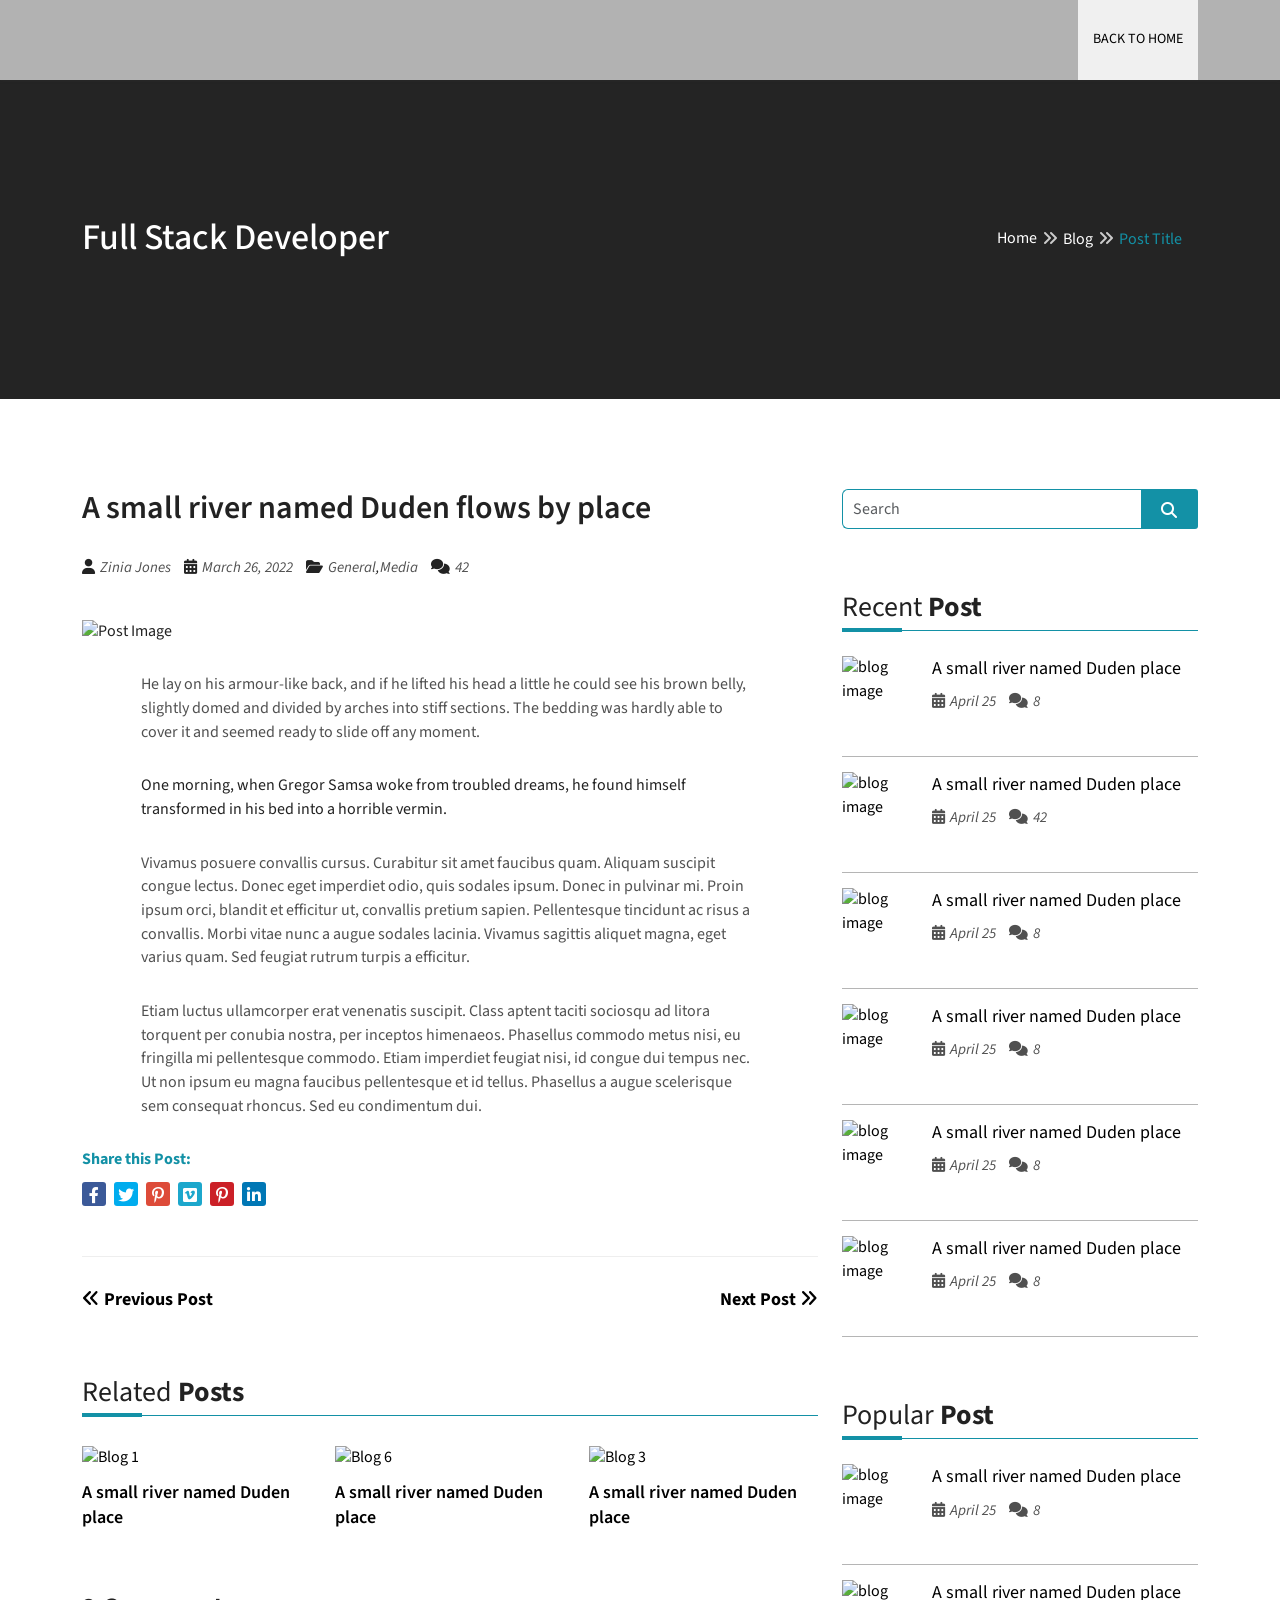
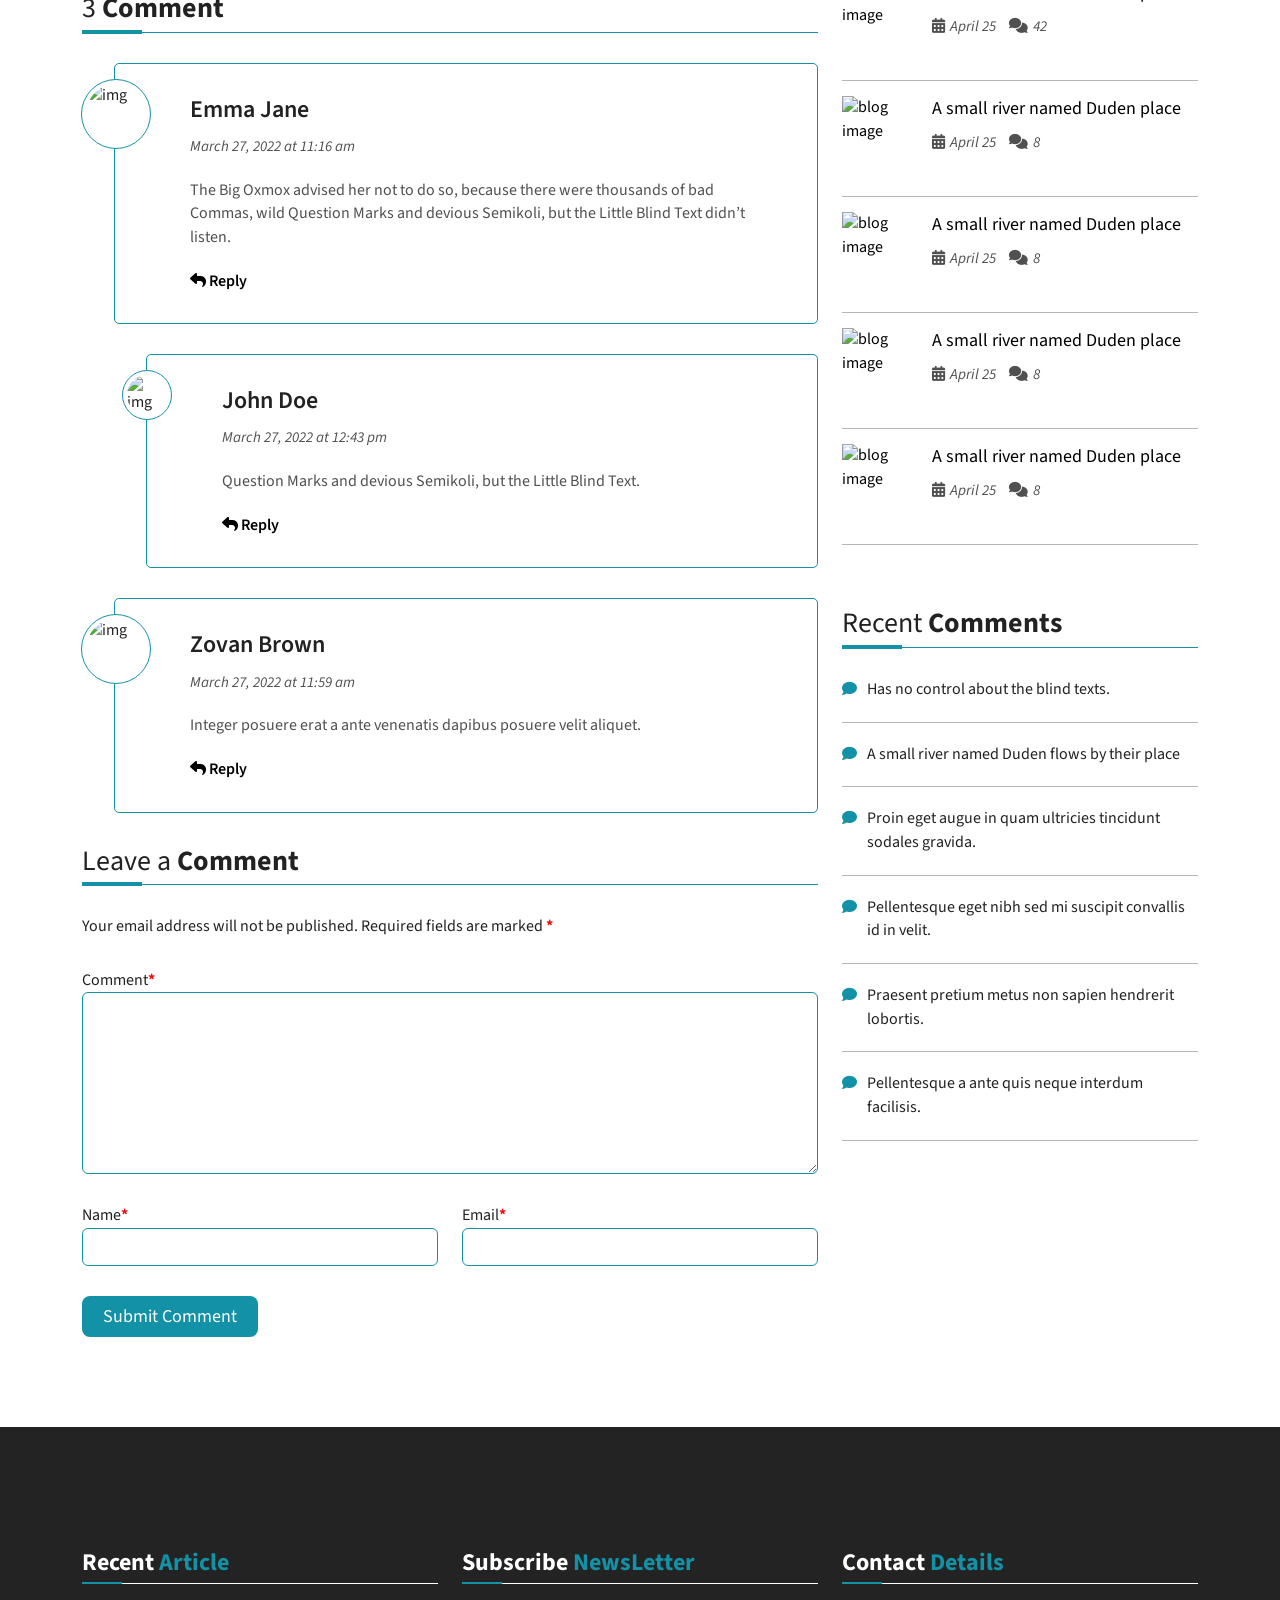
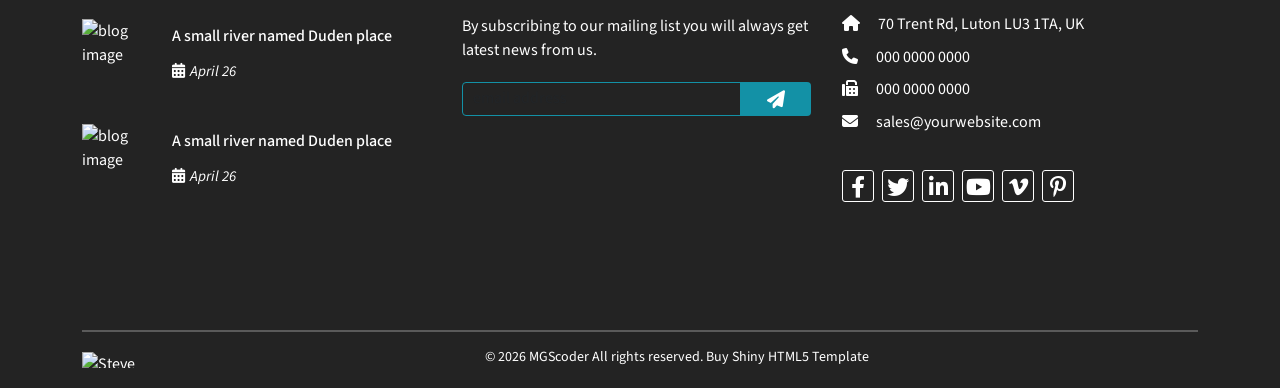
==== single-blog.html @ c2a97dc3 "added all files" ====
<!DOCTYPE html>
<html lang="en">
<head>
	<meta charset="utf-8">
	<meta content="IE=edge" http-equiv="X-UA-Compatible">
	<meta name="viewport" content="width=device-width, minimum-scale=1, maximum-scale=1"/>
	
	<title>Full-Stack Developer</title>	
	<!-- set your website meta description and keywords -->
	<meta name="description" content="Add your business website description here">
	<meta name="keywords" content="Add your business website keywords here">
	<!-- set your website favicon -->
	<link href="favicon.ico" rel="icon">
	
	<!-- Bootstrap Stylesheets -->
	<link rel="stylesheet" href="css/bootstrap.min.css">	
	<!-- Font Awesome Stylesheets -->
	<link rel="stylesheet" href="css/fontawesome/all.min.css">
	<!-- Owl Carousel Stylesheets -->
	<link rel="stylesheet" href="css/owl.carousel.min.css">
	<link rel="stylesheet" href="css/owl.theme.default.min.css">
	<!-- Lightbox Stylesheets -->
	<link rel="stylesheet" href="css/lightbox.min.css">
	<!-- Parallax Stylesheets -->
	<link rel="stylesheet" href="css/parallax.css" type="text/css">
	<!-- Template Main Stylesheets -->
	<link rel="stylesheet" href="css/style.css" type="text/css">
	<!-- Responsive Stylesheets -->
	<link rel="stylesheet" href="css/responsive.css" type="text/css">
	
</head>

<body>
	<!-- start Header -->
	<header id="header" class="header fixed-top headerbg-darkcolor nav-container">
		<div class="container">
			<div class="row">
				<div class="col-sm-12">					
					<!-- Navigation Menu -->
					<nav class="navbar navbar-expand-lg navbar-light mgsbsnavbar">
						<button class="navbar-toggler" type="button" data-bs-toggle="collapse" data-bs-target="#navbarSupportedContent" aria-controls="navbarSupportedContent" aria-expanded="false" aria-label="Toggle navigation" onclick="mgsChangeMenubar(this)">
							<span class="menubar1"></span>
							<span class="menubar2"></span>
							<span class="menubar3"></span>
						</button>
						<a class="navbar-brand d-md-block d-lg-none" href="index.php">
								<img class="logo logo-color" src="images/logo.avif" alt="Jhon Arzu-Gil">
						</a>
						<div class="collapse navbar-collapse" id="navbarSupportedContent">
							<a class="navbar-brand d-none d-sm-none d-md-none d-lg-block" href="index.html">
								<img class="logo logo-color" src="images/logo.avif" alt="Jhon Arzu-Gil">
							</a>
							<ul class="navbar-nav ml-auto">
								<li class="nav-item">
									<a class="nav-link menubgactive" href="index.php">Back To Home</a>
								</li>
							</ul>
						</div>
					</nav>
					<!-- end Navigation Menu -->					
				</div><!--End col-sm-12 -->
			</div><!-- end row -->
		</div><!--End container -->
	</header>
	<!-- end Header -->
	
	<!-- start banner -->
	<section id="single-page-banner" class="page-title page-title-image blog-hbg">
		<div class="container">
			<div class="row">
				<div class="col-md-6">
					<h2>Full Stack Developer</h2>
				</div><!-- end col -->
				<div class="col-md-6">
					<ul class="breadcrumb">
						<li><a href="index.php">Home</a></li>
						<li><a href="single-blog.html">Blog</a></li>
						<li class="active">Post Title</li>
					</ul>
				</div><!-- end col -->
			</div><!-- end row -->
		</div><!-- end container -->
	</section>
	<!-- end slider -->
	
	<div id="content" class="content SectionMargin">
		<div class="container">
			<div class="row">
				<!-- start single-blog -->
				<div id="single-post-content" class="col-md-8">
					<article class="post">                      
						<div class="post-title">
							<h1>A small river named Duden flows by place</h1>
						</div><!-- end post-title -->
						<div class="post-meta">
							<span><i class="fas fa-user"></i><a href="#">Zinia Jones</a></span>
							<span><i class="fas fa-calendar-alt"></i><a href="#">March 26, 2022</a></span>
							<span><i class="fas fa-folder-open"></i><a href="#">General</a>,<a href="#">Media</a></span>
							<span><i class="fas fa-comments"></i><a href="#comment">42</a></span>
						</div><!-- end post-meta -->
						
						<div class="post-image">
							<img src="images/blog/2.jpg" alt="Post Image">
						</div><!-- end post-image -->
						<div class="post-body">
							<p>He lay on his armour-like back, and if he lifted his head a little he could see his brown belly, slightly domed and divided by arches into stiff sections. The bedding was hardly able to cover it and seemed ready to slide off any moment.</p>
							<blockquote>One morning, when Gregor Samsa woke from troubled dreams, he found himself transformed in his bed into a horrible vermin.</blockquote>
							<p>Vivamus posuere convallis cursus. Curabitur sit amet faucibus quam. Aliquam suscipit congue lectus. Donec eget imperdiet odio, quis sodales ipsum. Donec in pulvinar mi. Proin ipsum orci, blandit et efficitur ut, convallis pretium sapien. Pellentesque tincidunt ac risus a convallis. Morbi vitae nunc a augue sodales lacinia. Vivamus sagittis aliquet magna, eget varius quam. Sed feugiat rutrum turpis a efficitur.</p>
							<p>Etiam luctus ullamcorper erat venenatis suscipit. Class aptent taciti sociosqu ad litora torquent per conubia nostra, per inceptos himenaeos. Phasellus commodo metus nisi, eu fringilla mi pellentesque commodo. Etiam imperdiet feugiat nisi, id congue dui tempus nec. Ut non ipsum eu magna faucibus pellentesque et id tellus. Phasellus a augue scelerisque sem consequat rhoncus. Sed eu condimentum dui.</p>
						</div><!-- end post-body -->
						
						<!-- start share-icon -->
						<div class="share-icon clearfix">
							<span>Share this Post:</span>
							<ul class="list-inline list-social">
								<li>
									<a href="#" class="social-icon social-icon-small social-icon-colored social-icon-facebook">
										<i class="fab fa-facebook-f"></i>
										<i class="fab fa-facebook-f"></i>
									</a>
								</li>
								<li>
									<a href="#" class="social-icon social-icon-small social-icon-colored social-icon-twitter">
										<i class="fab fa-twitter"></i>
										<i class="fab fa-twitter"></i>
									</a>
								</li>
								<li>
									<a href="#" class="social-icon social-icon-small social-icon-colored social-icon-gplus">
										<i class="fab fa-pinterest-p"></i>
										<i class="fab fa-pinterest-p"></i>
									</a>
								</li>
								<li>
									<a href="#" class="social-icon social-icon-small social-icon-colored social-icon-vimeo">
										<i class="fab fa-vimeo"></i>
										<i class="fab fa-vimeo"></i>
									</a>
								</li>
								<li>
									<a href="#" class="social-icon social-icon-small social-icon-colored social-icon-pinterest">
										<i class="fab fa-pinterest-p"></i>
										<i class="fab fa-pinterest-p"></i>
									</a>
								</li>
								<li>
									<a href="#" class="social-icon social-icon-small social-icon-colored social-icon-linkedin">
										<i class="fab fa-linkedin-in"></i>
										<i class="fab fa-linkedin-in"></i>
									</a>
								</li>
							</ul><!-- end list-social -->
						</div>
						<!-- end share-icon -->						
					</article><!-- end post -->
					
					<!-- strat post-navigation -->
					<div class="post-navigation clearfix">
						<div class="row">
							<div class="col-sm-12">
								<div class="float-start">
									<a href="#"><i class="fas fa-angle-double-left"></i> Previous Post</a>
								</div>
								<div class="float-end">
									<a href="#">Next Post <i class="fas fa-angle-double-right"></i></a>
								</div>
							</div><!-- end col -->
						</div>
					</div><!--End post-navigation -->
					
					<!-- strat related-blog -->
					<div id="related-blog" class="blog">
						<div class="title-box">
							<h3>Related <strong>Posts</strong></h3>
						</div><!-- end title-box -->
						<div class="row">
							<div class="col-sm-4">
								<article class="blog-wrap">
									<div class="blog-thumb">
										<a href="single-blog.html"><img src="images/blog/thumb/5.jpg" alt="Blog 1"></a>
									</div><!-- end blog-thumb -->
									<div class="blog-title">
										<h3><a title="Blog 1" href="single-blog.html">A small river named Duden place</a></h3>
									</div><!-- end blog-title -->
								</article><!-- end blog-wrap -->
							</div><!-- end col -->
							<div class="col-sm-4">
								<article class="blog-wrap">
									<div class="blog-thumb">
										<a href="single-blog.html"><img src="images/blog/thumb/6.jpg" alt="Blog 6"></a>
									</div><!-- end blog-thumb -->
									<div class="blog-title">
										<h3><a title="Blog 6" href="single-blog.html">A small river named Duden place</a></h3>
									</div><!-- end blog-title -->
								</article><!-- end blog-wrap -->
							</div><!-- end col -->
							<div class="col-sm-4">
								<article class="blog-wrap">
									<div class="blog-thumb">
										<a href="single-blog.html"><img src="images/blog/thumb/3.jpg" alt="Blog 3"></a>
									</div><!-- end blog-thumb -->
									<div class="blog-title">
										<h3><a title="Blog 3" href="single-blog.html">A small river named Duden place</a></h3>
									</div><!-- end blog-title -->
								</article><!-- end blog-wrap -->
							</div><!-- end col -->
						</div><!-- end row -->
					</div><!--End related-blog -->
					
					<!-- strat comments -->
					<div id="comments" class="clearfix">
						<div class="title-box">
							<h3>3 <strong>Comment</strong></h3>
						</div><!-- end title-box -->
						<!-- Comments List -->
						<ol class="commentlist list-unstyled clearfix">
							<li class="comment" id="li-comment-1">
								<div id="comment-1" class="comment-wrap">
									<div class="comment-author-avatar">
										<img alt="img" src="images/customer/customer-4.jpg" class="avatar" height="60" width="60"/>
									</div><!-- end comment-author-avatar -->
									<div class="comment-content">
										<div class="comment-meta">
											<h4><a href="#">Emma Jane</a></h4>
											<a href="#">March 27, 2022 at 11:16 am</a>
										</div><!-- end comment-meta -->
										<p>The Big Oxmox advised her not to do so, because there were thousands of bad Commas, wild Question Marks and devious Semikoli, but the Little Blind Text didn’t listen.</p>
										<a class="comment-reply-link" href="#"><i class="fas fa-reply"></i> Reply</a>
									</div><!-- end comment-content -->
								</div><!-- end comment-wrap -->
								
								<ul class="children">
									<li class="comment" id="li-comment-3">
										<div id="comment-3" class="comment-wrap">
											<div class="comment-author-avatar">
												<img alt="img" src="images/customer/customer-3.jpg" class="avatar" height="40" width="40"/>
											</div><!-- end comment-author-avatar -->
											<div class="comment-content">
												<div class="comment-meta">
													<h4><a href="#">John Doe</a></h4>
													<a href="#">March 27, 2022 at 12:43 pm</a>
												</div><!-- end comment-meta -->
												<p>Question Marks and devious Semikoli, but the Little Blind Text.</p>
												<a class="comment-reply-link" href="#"><i class="fas fa-reply"></i> Reply</a>
											</div><!-- end comment-content -->
										</div>
									</li>
								</ul>
							</li>
							<li class="comment" id="li-comment-2">
								<div id="comment-2" class="comment-wrap">
									<div class="comment-author-avatar">
										<img alt="img" src="images/customer/customer-2.jpg" class="avatar" height="60" width="60"/>
									</div><!-- end comment-author-avatar -->
									<div class="comment-content">
										<div class="comment-meta">
											<h4><a href="#">Zovan Brown</a></h4>
											<a href="#">March 27, 2022 at 11:59 am</a>
										</div><!-- end comment-meta -->
										<p>Integer posuere erat a ante venenatis dapibus posuere velit aliquet.</p>
										<a class="comment-reply-link" href="#"><i class="fas fa-reply"></i> Reply</a>
									</div><!-- end comment-content -->
								</div>
							</li>
						</ol><!-- .commentlist end -->
						
						<div id="respond" class="clearfix">
							<div class="title-box">
								<h3>Leave a <strong>Comment</strong></h3>
							</div><!-- end title-box -->
							<div class="comment-form-box">
								<!-- start Comment Form -->
								<form class="clearfix" action="#" method="post" id="commentform">
									<p class="comment-notes"><span id="email-notes">Your email address will not be published.</span> Required fields are marked <span class="required">*</span></p>
									<div class="form-group">
										<div class="row">
											<div class="col-sm-12">
												<label>Comment<span class="required">*</span></label>
												<textarea name="comment" cols="58" rows="7" tabindex="4" class="form-control" required ></textarea>
											</div><!-- end col -->
										</div><!-- end row -->
									</div><!-- end form-group -->
									<div class="form-group">
										<div class="row">
											<div class="col-sm-6">
												<label>Name<span class="required">*</span></label>
												<input name="author" id="author" value="" size="22" tabindex="1" class="form-control" type="text" required >
											</div><!-- end col -->
											<div class="col-sm-6">
												<label>Email<span class="required">*</span></label>
												<input name="email" id="email" value="" size="22" tabindex="2" class="form-control" type="text" required >
											</div><!-- end col -->
										</div><!-- end row -->
									</div><!-- end form-group -->
									<div class="form-group">
										<div class="row">
											<div class="col-sm-12">
												<button name="submit" type="submit" id="submit-button" tabindex="5" value="Submit" class="btn btn-shutter-out-horizontal  btn-lg">Submit Comment</button>
											</div><!-- end col -->
										</div><!-- end row -->
									</div><!-- end form-group -->
								</form>
								<!-- end Comment Form -->
							</div><!-- end comment-form-box -->
						</div><!-- #respond end -->
					</div><!-- end comments -->
				</div><!-- end col -->
				<!-- end single-blog -->
			
				<!-- start sidebar -->
				<aside id="sidebar" class="col-md-4">
					<div class="widget-area">
						<div class="widget">
							<!-- start search form -->
							<form action="#" method="post">
								<div class="input-group search-input-group">
									<input type="text" class="form-control"  placeholder="Search" >
									<span class="input-group-addon">
										<button type="submit">
											<i class="fas fa-search"></i>
										</button>  
									</span>
								</div>
							</form>
							<!-- end search form -->
						</div><!-- end widget -->
						<div class="widget recent-posts">
							<div class="title-box">
								<h3 class="widget-title">Recent <strong>Post</strong></h3>
							</div><!-- end title-box -->
							<ul class="list-unstyled">
								<li class="clearfix">
									<div class="post-thumbnail">
										<a href="single-blog.html"><img src="images/blog/thumb/1.jpg" alt="blog image"></a>
									</div><!-- end post-thumbnail -->
									<div class="post-content">
										<h3><a href="single-blog.html">A small river named Duden place</a></h3>
										<div class="post-meta">
											<span><i class="fas fa-calendar-alt"></i><a href="#">April 25</a></span>
											<span><i class="fas fa-comments"></i><a href="#comments">8</a></span>
										</div><!-- end post-meta -->
									</div><!-- end post-content -->
								</li>
								<li class="clearfix">
									<div class="post-thumbnail">
										<a href="single-blog.html"><img src="images/blog/thumb/2.jpg" alt="blog image"></a>
									</div><!-- end post-thumbnail -->
									<div class="post-content">
										<h3><a href="single-blog.html">A small river named Duden place</a></h3>
										<div class="post-meta">
											<span><i class="fas fa-calendar-alt"></i><a href="#">April 25</a></span>
											<span><i class="fas fa-comments"></i><a href="#comments">42</a></span>
										</div><!-- end post-meta -->
									</div><!-- end post-content -->
								</li>
								<li class="clearfix">
									<div class="post-thumbnail">
										<a href="single-blog.html"><img src="images/blog/thumb/3.jpg" alt="blog image"></a>
									</div><!-- end post-thumbnail -->
									<div class="post-content">
										<h3><a href="single-blog.html">A small river named Duden place</a></h3>
										<div class="post-meta">
											<span><i class="fas fa-calendar-alt"></i><a href="#">April 25</a></span>
											<span><i class="fas fa-comments"></i><a href="#comments">8</a></span>
										</div><!-- end post-meta -->
									</div><!-- end post-content -->
								</li>
								<li class="clearfix">
									<div class="post-thumbnail">
										<a href="single-blog.html"><img src="images/blog/thumb/4.jpg" alt="blog image"></a>
									</div><!-- end post-thumbnail -->
									<div class="post-content">
										<h3><a href="single-blog.html">A small river named Duden place</a></h3>
										<div class="post-meta">
											<span><i class="fas fa-calendar-alt"></i><a href="#">April 25</a></span>
											<span><i class="fas fa-comments"></i><a href="#comments">8</a></span>
										</div><!-- end post-meta -->
									</div><!-- end post-content -->
								</li>
								<li class="clearfix">
									<div class="post-thumbnail">
										<a href="single-blog.html"><img src="images/blog/thumb/5.jpg" alt="blog image"></a>
									</div><!-- end post-thumbnail -->
									<div class="post-content">
										<h3><a href="single-blog.html">A small river named Duden place</a></h3>
										<div class="post-meta">
											<span><i class="fas fa-calendar-alt"></i><a href="#">April 25</a></span>
											<span><i class="fas fa-comments"></i><a href="#comments">8</a></span>
										</div><!-- end post-meta -->
									</div><!-- end post-content -->
								</li>
								<li class="clearfix">
									<div class="post-thumbnail">
										<a href="single-blog.html"><img src="images/blog/thumb/6.jpg" alt="blog image"></a>
									</div><!-- end post-thumbnail -->
									<div class="post-content">
										<h3><a href="single-blog.html">A small river named Duden place</a></h3>
										<div class="post-meta">
											<span><i class="fas fa-calendar-alt"></i><a href="#">April 25</a></span>
											<span><i class="fas fa-comments"></i><a href="#comments">8</a></span>
										</div><!-- end post-meta -->
									</div><!-- end post-content -->
								</li>
							</ul>
						</div><!-- end widget recent posts -->
						<div class="widget popular-posts">
							<div class="title-box">
								<h3 class="widget-title">Popular <strong>Post</strong></h3>
							</div><!-- end title-box -->
							<ul class="list-unstyled">
								<li class="clearfix">
									<div class="post-thumbnail">
										<a href="single-blog.html"><img src="images/blog/thumb/1.jpg" alt="blog image"></a>
									</div><!-- end post-thumbnail -->
									<div class="post-content">
										<h3><a href="single-blog.html">A small river named Duden place</a></h3>
										<div class="post-meta">
											<span><i class="fas fa-calendar-alt"></i><a href="#">April 25</a></span>
											<span><i class="fas fa-comments"></i><a href="#comments">8</a></span>
										</div><!-- end post-meta -->
									</div><!-- end post-content -->
								</li>
								<li class="clearfix">
									<div class="post-thumbnail">
										<a href="single-blog.html"><img src="images/blog/thumb/2.jpg" alt="blog image"></a>
									</div><!-- end post-thumbnail -->
									<div class="post-content">
										<h3><a href="single-blog.html">A small river named Duden place</a></h3>
										<div class="post-meta">
											<span><i class="fas fa-calendar-alt"></i><a href="#">April 25</a></span>
											<span><i class="fas fa-comments"></i><a href="#comments">42</a></span>
										</div><!-- end post-meta -->
									</div><!-- end post-content -->
								</li>
								<li class="clearfix">
									<div class="post-thumbnail">
										<a href="single-blog.html"><img src="images/blog/thumb/3.jpg" alt="blog image"></a>
									</div><!-- end post-thumbnail -->
									<div class="post-content">
										<h3><a href="single-blog.html">A small river named Duden place</a></h3>
										<div class="post-meta">
											<span><i class="fas fa-calendar-alt"></i><a href="#">April 25</a></span>
											<span><i class="fas fa-comments"></i><a href="#comments">8</a></span>
										</div><!-- end post-meta -->
									</div><!-- end post-content -->
								</li>
								<li class="clearfix">
									<div class="post-thumbnail">
										<a href="single-blog.html"><img src="images/blog/thumb/4.jpg" alt="blog image"></a>
									</div><!-- end post-thumbnail -->
									<div class="post-content">
										<h3><a href="single-blog.html">A small river named Duden place</a></h3>
										<div class="post-meta">
											<span><i class="fas fa-calendar-alt"></i><a href="#">April 25</a></span>
											<span><i class="fas fa-comments"></i><a href="#comments">8</a></span>
										</div><!-- end post-meta -->
									</div><!-- end post-content -->
								</li>
								<li class="clearfix">
									<div class="post-thumbnail">
										<a href="single-blog.html"><img src="images/blog/thumb/5.jpg" alt="blog image"></a>
									</div><!-- end post-thumbnail -->
									<div class="post-content">
										<h3><a href="single-blog.html">A small river named Duden place</a></h3>
										<div class="post-meta">
											<span><i class="fas fa-calendar-alt"></i><a href="#">April 25</a></span>
											<span><i class="fas fa-comments"></i><a href="#comments">8</a></span>
										</div><!-- end post-meta -->
									</div><!-- end post-content -->
								</li>
								<li class="clearfix">
									<div class="post-thumbnail">
										<a href="single-blog.html"><img src="images/blog/thumb/6.jpg" alt="blog image"></a>
									</div><!-- end post-thumbnail -->
									<div class="post-content">
										<h3><a href="single-blog.html">A small river named Duden place</a></h3>
										<div class="post-meta">
											<span><i class="fas fa-calendar-alt"></i><a href="#">April 25</a></span>
											<span><i class="fas fa-comments"></i><a href="#comments">8</a></span>
										</div><!-- end post-meta -->
									</div><!-- end post-content -->
								</li>
							</ul>
						</div><!-- end widget popular posts -->
						<div class="widget recent-comments">
							<div class="title-box">
								<h3 class="widget-title">Recent <strong>Comments</strong></h3>
							</div><!-- end title-box -->
							<ul>
								<li>Has no control about the blind texts.</li>
								<li>A small river named Duden flows by their place</li>
								<li>Proin eget augue in quam ultricies tincidunt sodales gravida.</li>
								<li>Pellentesque eget nibh sed mi suscipit convallis id in velit.</li>
								<li>Praesent pretium metus non sapien hendrerit lobortis.</li>
								<li>Pellentesque a ante quis neque interdum facilisis.</li>
							</ul>
						</div><!-- end widget comments -->
					</div>
				</aside><!-- end col -->
				<!-- end sidebar -->
			</div>
		</div>
	</div>
	
	<!-- start footer -->
	<footer id="footer" class="footer">
		<div class="container">
			<div class="row">
				<div class="col-sm-12">
					<div class="footer-top clearfix">
						<div class="row">
							<div class="column col-md-4">
								<h4 class="widget-title">Recent <span>Article</span></h4>
								<ul class="list-unstyled recent-post">
									<li class="clearfix">
										<div class="post-thumbnail">
											<a href="single-blog.html"><img src="images/blog/thumb/1.jpg" alt="blog image"></a>
										</div><!-- end post-thumbnail -->
										<div class="post-content">
											<h3><a href="single-blog.html">A small river named Duden place</a></h3>
											<div class="post-meta">
												<span><i class="fas fa-calendar-alt"></i><a href="#">April 26</a></span>
											</div><!-- end post-meta -->
										</div><!-- end post-content -->
									</li>
									<li class="clearfix">
										<div class="post-thumbnail">
											<a href="single-blog.html"><img src="images/blog/thumb/2.jpg" alt="blog image"></a>
										</div><!-- end post-thumbnail -->
										<div class="post-content">
											<h3><a href="single-blog.html">A small river named Duden place</a></h3>
											<div class="post-meta">
												<span><i class="fas fa-calendar-alt"></i><a href="#">April 26</a></span>
											</div><!-- end post-meta -->
										</div><!-- end post-content -->
									</li>
								</ul><!-- end recent-post -->
							</div><!-- end col -->
							<div class="column col-md-4">
								<h4 class="widget-title">Subscribe <span>NewsLetter</span></h4>
								<p>By subscribing to our mailing list you will always get latest news from us.</p>
								<!-- start mailchimp form -->
								<div class="mc-form-holder">
									<form id="mc-form">
										<input id="mc-email" class="form-control" placeholder="email address" name="EMAIL" type="email">
										<button class="btn" type="submit"><i class="fas fa-paper-plane"></i></button>
										<label for="mc-email"></label>
									</form>
								</div>
								<!-- end mailchimp form -->
							</div><!-- end col -->
							<div class="column col-md-4">
								<h4 class="widget-title">Contact <span>Details</span></h4>
								<ul class="contact-info list-unstyled">
									<li><i class="fas fa-home"></i> 70 Trent Rd, Luton LU3 1TA, UK</li>
									<li><i class="fas fa-phone"></i> <a href="tel:000-0000-0000">000 0000 0000</a></li>
									<li><i class="fas fa-fax"></i> 000 0000 0000</li>
									<li><i class="fas fa-envelope"></i> <a href="mailto:sales@yourwebsite.com">sales@yourwebsite.com</a></li>
								</ul><!-- end contact-info  -->
								
								<ul class="list-inline list-social clearfix">
									<li>
										<a href="#" class="social-icon social-icon-facebook" target="_blank">
											<i class="fab fa-facebook-f"></i>
											<i class="fab fa-facebook-f"></i>
										</a>
									</li>
									<li>
										<a href="#" class="social-icon social-icon-twitter" target="_blank">
											<i class="fab fa-twitter"></i>
											<i class="fab fa-twitter"></i>
										</a>
									</li>
									<li>
										<a href="#" class="social-icon social-icon-linkedin" target="_blank">
											<i class="fab fa-linkedin-in"></i>
											<i class="fab fa-linkedin-in"></i>
										</a>
									</li>
									<li>
										<a href="#" class="social-icon social-icon-youtube" target="_blank">
											<i class="fab fa-youtube"></i>
											<i class="fab fa-youtube"></i>
										</a>
									</li>
									<li>
										<a href="#" class="social-icon social-icon-vimeo" target="_blank">
											<i class="fab fa-vimeo-v"></i>
											<i class="fab fa-vimeo-v"></i>
										</a>
									</li>
									<li>
										<a href="#" class="social-icon social-icon-pinterest" target="_blank">
											<i class="fab fa-pinterest-p"></i>
											<i class="fab fa-pinterest-p"></i>
										</a>
									</li>
								</ul><!-- end list-social -->
							</div><!-- end col -->
						</div><!-- end row -->
					</div><!-- end footer-top  -->
				</div><!-- end col -->
			</div><!-- end row -->
			<hr>
			<div class="row">
				<div class="col-sm-12">
					<a href="#" class="footer-logo-link"><img class="footer-logo" src="images/footer-logo.png" alt="Steve"></a>
					<p class="text-center copyright">&copy; <span id="mgsYear"></span> <a href="https://1.envato.market/kPy00" class="footer-site-link">MGScoder</a> All rights reserved. <a href="https://1.envato.market/r1jNQ" class="footer-site-link">Buy Shiny HTML5 Template</a></p>
				</div><!-- end col -->
			</div><!-- end row -->
		</div><!-- end container -->
	</footer>
	<!-- end footer -->
	
	<a href="#" class="scrollup"><i class="fas fa-arrow-circle-up"></i></a>
	
	<!-- jQuery Library -->
	<script src="js/jquery-3.5.1.min.js"></script>
	<!-- Bootstrap Js -->
	<script src="js/bootstrap.min.js"></script>
	<!-- Isotope Filtring Js -->
	<script src="js/isotope.pkgd.min.js"></script>
	<!-- Lightbox Js -->
	<script src="js/lightbox.min.js"></script>
	<!-- owl.carousel Js -->
	<script src="js/owl.carousel.min.js"></script>
	<!-- Form validator Js -->
	<script src="js/validator.min.js"></script>
	<!-- ajaxchimp Js -->
	<script src="js/jquery.ajaxchimp.min.js"></script>
	<!-- counterup Js -->
	<script src="js/waypoint.js"></script>	
	<script src="js/jquery.counterup.min.js"></script>
	<!-- Template main Js -->
	<script src="js/main.js"></script>
	
</body>
</html>
---- css/parallax.css ----
/*
|----------------------------------------------------------------------------
	Shiny Template Parallax CSS
	Primary color: #1391a6
|----------------------------------------------------------------------------
*/

/*
|----------------------------------------------------------------------------
| parallax
|----------------------------------------------------------------------------
*/
.parallax::before {
    background-color: rgba(0, 0, 0, 0.7);
    content: "";
    height: 100%;
    left: 0;
    position: absolute;
    top: 0;
    width: 100%;
}
.parallax {
	background-attachment: fixed;
	background-color: rgba(0, 0, 0, 0.7);
    background-position: 50% 0;
    background-repeat: no-repeat;
    background-size: cover;
	position: relative;
	color: #fff;
}
.parallax .container {
    position: relative;
}

/*
|----------------------------------------------------------------------------
| SERVICE
|----------------------------------------------------------------------------
*/
#service.parallax {
    background-image: url("../images/background/computer%20clouds%20Jhon%20Gil.avif");
}

/*
|----------------------------------------------------------------------------
| PORTFOLIO
|----------------------------------------------------------------------------
*/
#portfolio.parallax {
    background-image: url("../images/background/computer%20clouds%20Jhon%20Gil.avif");
}

/*
|----------------------------------------------------------------------------
| QUOTE
|----------------------------------------------------------------------------
*/
#quotes-section {
    background-image: url("../images/background/computer%20clouds%20Jhon%20Gil.avif");
}
#quotes-section::before {
    background-color: rgba(0, 0, 0, 0.7);
}

/*
|----------------------------------------------------------------------------
| BLOG
|----------------------------------------------------------------------------
*/
#blog.parallax {
    background-image: url("../images/background/computer%20clouds%20Jhon%20Gil.avif");
}

/*
|----------------------------------------------------------------------------
| TESTIMONIAL
|----------------------------------------------------------------------------
*/
#testimonials.parallax {
    background-image: url("../images/background/computer%20clouds%20Jhon%20Gil.avif");
}

/*
|----------------------------------------------------------------------------
| success-story
|----------------------------------------------------------------------------
*/
#success-story.parallax {
    background-image: url("../images/background/computer%20clouds%20Jhon%20Gil.avif");
}
---- css/style.css ----
/*
|----------------------------------------------------------------------------
	Shiny Template Main CSS
	Author: MGScoder
	Author URL: https://themeforest.net/user/mgscoder
	Version: 3.1
	Primary color: #1391a6
|----------------------------------------------------------------------------
*/

/*
|------------------------------------------------------------------
	[Table of contents]:

	1. FONTS
	2. BODY
	3. COMMON CSS
	4. HEADER / #header
		4.1. HOME TOP BANNER / .home-top-banner
	5. TITLE / .title-wrap
	6. SINGLE PAGE BANNER / #single-page-banner
	7. ABOUT / #about
		7.1. BOX STYLE / .about-box-style
		7.2. TIMELINE STYLE / .timeline
	8. SERVICE / .service-wrap
	9. SOCIAL / .social-icon
	10. PRICING / .pricing-table
	11. PORTFOLIO
		11.1 LIGHTBOX
	12. CLIENTS
	13. TEAM / .team-wrap
	14. QUOTES
	15. BLOG / #blog
		15.1. BLOG STYLE 1 / .blog-style1
	16. TESTIMONIAL
		16.1. CAROUSEL CONTROL FOR TESTIMONIAL
		16.2. TESTIMONIAL RATINGS
	17. CONTACT
		17.1. CONTACT FORM / #contactForm
	18. SUCCESS STORY
	19. SINGLE SERVICE / #service-single-content
		19.1. SERVICE LIST / .service-list
		19.2. SERVICE MENU / .service-menu
		19.3. SERVICE BROCHURE / .service-brochure
		19.4. SERVICE FEATURE / .service-features

		19.5. SERVICE QUOTEFORM / #serviceQuoteForm
	20. SINGLE PORTFOLIO / #pfolio-single-content
	21. SINGLE BLOG / #single-post-content
		21.1. RELATED POST / #related-blog
		21.2. POST COMMENTS LIST / .commentlist
		21.3. COMMENTS FORM / #commentform
	22. SIDEBAR
	23. Button / .btn-shutter-out-horizontal
	24. SUBSCRIBE / #mc-form
	25. FOOTER / .footer
	26. OTHER
	
|-------------------------------------------------------------------
*/

/*
|----------------------------------------------------------------------------
	1. FONTS: Google Font
|----------------------------------------------------------------------------
*/
@import url(https://fonts.googleapis.com/css?family=Julius+Sans+One|Source+Sans+Pro:300,300i,400,400i,600,600i,700,700i);

/*
|----------------------------------------------------------------------------
	2. BODY
|----------------------------------------------------------------------------
*/
body {
    color: #222;
	font-family: 'Source Sans Pro', sans-serif;
	margin: 0 auto;
	font-size: 16px;
	line-height: 1.48;
    height: 100%;
}

/*
|----------------------------------------------------------------------------
	3. COMMON CSS
|----------------------------------------------------------------------------
*/
.banner-content h1, .title-wrap h2.section-title, .quoteForm h3.form-title {
	font-family: 'Julius Sans One', sans-serif;
}
h1, h2, h3, h4, h5, h6 {
    line-height: 1.3;
}
img, iframe, object, embed {
    max-width: 100%;
}
a {
	color: #000;
	text-decoration: none;
}
a:hover {
    color: #1391a6;
    text-decoration: none;
}
a:focus {
    outline: medium none;
    text-decoration: none;
}
.intro-text {
	font-size: 20px;
    margin: 0 20% 60px;
}
.SecTopMargin {
    margin-top: 60px;
}
.SectionMargin {
    margin: 30px 0;
}
.color-border {
    border-color: #1391a6;
}
.ml-auto {
  margin-left: auto !important;
}


/*
|----------------------------------------------------------------------------
	4. HEADER / #header
|----------------------------------------------------------------------------
*/
#header {
    background-color: rgba(62, 62, 62, 0.7);
    box-shadow: 0 0 3px 0 rgba(50, 50, 50, 0.6);
	height: 80px;
	-webkit-transition:height 0.4s ease 0s, opacity 0.3s ease 0s;
    -moz-transition:height 0.4s ease 0s, opacity 0.3s ease 0s;
    -ms-transition:height 0.4s ease 0s, opacity 0.3s ease 0s;
    -o-transition:height 0.4s ease 0s, opacity 0.3s ease 0s;
    transition:height 0.4s ease 0s, opacity 0.3s ease 0s;
    z-index: 199;
}

/*************************** Menu Navbar ***************************/
#header nav.navbar.mgsbsnavbar {
    background-color: transparent;
    border-bottom: none;
	padding: 0;
}
#header.headerbg-darkcolor {
    background-color: rgba(0, 0, 0, 0.3);
}
#header.headerbg-lightcolor {
    background-color: rgba(255, 255, 255, 1);
}
#header.white-bg {
	background-color: rgba(255, 255, 255, 1);
}
#header.mgsfixed-nav {	
	background-color: rgba(255, 255, 255, 1);
	height: 56px;
}
nav.navbar.mgsbsnavbar .navbar-brand {
    height: auto;
	margin: 0;
    padding: 0 50px 0 0;
}
nav.navbar.mgsbsnavbar .navbar-brand .logo {
    height: 80px;
	-webkit-transition: height 0.4s ease 0s, opacity 0.3s ease 0s;
    -moz-transition: height 0.4s ease 0s, opacity 0.3s ease 0s;
    -ms-transition: height 0.4s ease 0s, opacity 0.3s ease 0s;
    -o-transition: height 0.4s ease 0s, opacity 0.3s ease 0s;
	transition: height 0.4s ease 0s, opacity 0.3s ease 0s;
	width: auto;
}
.mgsfixed-nav .navbar.mgsbsnavbar .navbar-brand .logo{
    height: 56px;
	width: auto;
}
/*#header nav.navbar.mgsbsnavbar .dropdown:hover>.dropdown-menu {display: block;}*/
#header nav.navbar.mgsbsnavbar .dropdown:hover>.dropdown-menu {
	margin: 0;
}
nav.navbar.mgsbsnavbar .navbar-nav a.nav-link {
    color: #fff;
	font-size: 14px;
	line-height: 1.4;
	padding: 30px 15px;
}
.mgsfixed-nav nav.navbar.mgsbsnavbar .navbar-nav a.nav-link {
    color: #222;
	padding: 18px 15px;
}
.mgsfixed-nav nav.navbar.mgsbsnavbar .navbar-brand > img.logo, .mgsfixed-nav .navbar-brand .logo {
	height: 56px;
}

.navbar.mgsbsnavbar a.navbar-brand img.logo.logo-color {
    opacity: 0;
	height: 0;
}
.mgsfixed-nav .navbar.mgsbsnavbar a.navbar-brand img.logo.logo-white {
    opacity: 0;
	height: 0;
}
.mgsfixed-nav .navbar.mgsbsnavbar a.navbar-brand img.logo.logo-color {
    opacity: 1;
	height: 56px;
}

nav.navbar.mgsbsnavbar .navbar-nav a.nav-link.menubgactive {
    background-color: #f0f0f0;
    color: #000;
}
nav.navbar.mgsbsnavbar .navbar-nav a.nav-link.menubgactive:hover {
    background-color: #1391a6;
    color: #fff;
}

/*************************** Responsive Menu Bar ***************************/
.navbar-light .navbar-toggler {
    border-color: #1391a6;
}
.navbar-toggler:focus {
	box-shadow: none;
}
.menubar1, .menubar2, .menubar3 {
	display: block;
	width: 30px;
	height: 5px;
	background-color: #1391a6;
	margin: 5px 0;
	transition: 0.3s;
}
.mgschangemenu-bar .menubar1 {
	-webkit-transform: rotate(-45deg) translate(-9px, 6px);
	transform: rotate(-45deg) translate(-9px, 6px);
	background-color: #ff0000;
}
.mgschangemenu-bar .menubar2 {
	opacity: 0;
}
.mgschangemenu-bar .menubar3 {
	-webkit-transform: rotate(45deg) translate(-8px, -8px);
	transform: rotate(45deg) translate(-8px, -8px);
	background-color: #ff0000;
}

/*************************** Menu hover Animation ***************************/
nav.navbar.mgsbsnavbar .navbar-nav a.nav-link {
    text-transform: uppercase;
	position: relative;
}
nav.navbar.mgsbsnavbar .navbar-nav a.nav-link::after {
	position: absolute;
	bottom: 0;
	left: 0;
	right: 0;
	margin: auto;
	width: 0;
	height: 3px;
	content: "";
	background-color: #0347ab;
	-webkit-transition: all 0.5s;
    -moz-transition: all 0.5s;
    -ms-transition: all 0.5s;
    -o-transition: all 0.5s;
	transition: all 0.5s;
}
nav.navbar.mgsbsnavbar .navbar-nav a.nav-link:hover::after, nav.navbar.mgsbsnavbar .navbar-nav a.nav-link.active::after {
	width: 100%;
}

/*************************** Dropdown Menu ***************************/
nav.navbar.mgsbsnavbar .navbar-nav a.nav-link.dropdown-toggle::after {
	background-color: transparent;
	position: relative;
    border-top: 6px solid;
	border-right: 6px solid transparent;
	border-bottom: 0;
	border-left: 6px solid transparent;
	width: auto;
}
nav.navbar.mgsbsnavbar .navbar-nav a.nav-link.dropdown-toggle.active::after {
    width: auto;
}
nav.navbar.mgsbsnavbar .navbar-nav a.nav-link:hover, nav.navbar.mgsbsnavbar .navbar-nav a.nav-link.active {
	background-color: #1391a6;
    color: #fff;
}
nav.navbar.mgsbsnavbar .navbar-nav li.dropdown .dropdown-menu {
    padding: 3px 0;
	border-top: 3px solid #0347ab;
}
nav.navbar.mgsbsnavbar .navbar-nav li.dropdown .dropdown-menu .dropdown-item:hover {
    background-color: rgba(3, 71, 171, 0.3);
}
nav.navbar.mgsbsnavbar .navbar-nav li.dropdown .dropdown-menu .dropdown-item.active, nav.navbar.mgsbsnavbar .navbar-nav li.dropdown .dropdown-menu .dropdown-item:active {
    background-color: #1391a6;
}

@media screen and (min-width: 992px) {
	.dropdown .dropdown-menu {
		-webkit-transition: all 0.3s;
		-moz-transition: all 0.3s;
		-ms-transition: all 0.3s;
		-o-transition: all 0.3s;
		transition: all 0.3s;
		overflow: hidden;
		transform-origin: top center;
		-webkit-transform: scale(1,0);
		transform: scale(1,0);
		display: block;
	}
	.dropdown:hover .dropdown-menu {
		-webkit-transform: scale(1);
		transform: scale(1);
	}
}

/*
|----------------------------------------------------------------------------
	4.1. HOME TOP BANNER / .home-top-banner
|----------------------------------------------------------------------------
*/
.home-top-banner {
	background-attachment: fixed;
    background-color: #555;
	background-position: center;
	background-repeat: no-repeat;
	background-size: cover;
    height: 100vh;
    position: relative;
    z-index: 1;
}
.home-top-banner::after {
    background-color: rgba(0, 0, 0, 0.6);
    content: "";
    height: 100%;
    left: 0;
    position: absolute;
    top: 0;
    width: 100%;
    z-index: -1;
}

#particles-js {
    height: 100%;
    left: 0;
    position: absolute;
    top: 0;
    width: 100%;
}

/* home top banner background image */
.home-top-banner.banner-1 {
	background-image: url("../images/profile/CloudTechnology%20Computing.avif");
}
.home-top-banner.banner-2 {
	background-image: url("../images/profile/computer%20clouds%20Jhon%20Gil.avif");
}

.background-transparent {
	background-color: transparent;
}
.display-table {
    display: table;
    height: 100%;
    width: 100%;
}
.display-table-cell {
    display: table-cell;
    vertical-align: middle;
}
.banner-content {
    margin-top: 80px;
	max-width: 50%;
}
.banner-content h1 {
    color: #fff;
    font-size: 60px;
	line-height: 1;
	margin: 0 0 30px;
    text-transform: capitalize;
}
.banner-content h3 {
    color: #fff;
    font-size: 24px;
	font-weight: 300;
	font-style: italic;
	margin: 0 0 30px;
    text-transform: capitalize;
}
.banner-content li a {
    color: #fff;
    border-color: #fff;
}

.banner-content.banner-content-fullwidth {
    max-width: 100%;
    text-align: center;
}

/* Type */
.banner-content h1.type-animate a.typewrite{
	color: #fff;
	font-size: 48px;
}


/* quoteForm */
#service-single-content .quoteForm-holder2 {
    margin: 0 0 60px;
}
#home .quoteForm-holder {
	margin-top: 40px;
    position: absolute;
    right: 30px;
    top: 51%;
	-webkit-transform:  translateY(-51%);
    -moz-transform:  translateY(-51%);
    -ms-transform:  translateY(-51%);
    -o-transform:  translateY(-51%);
    transform: translateY(-51%);
}
.quoteForm {
    background-color: rgba(0, 0, 0, 0.6);
    border-radius: 10px;
    margin: 30px 15px;
    max-width: 350px;
    padding: 30px 15px;
	position: relative;
    width: 100%;
}
.quoteForm .form-title {
    color: #fff;
	line-height: 1;
    margin: 0 0 30px;
	position: relative;
    text-align: center;
    text-transform: uppercase;
}
#quoteForm .form-control {
    background-color: transparent;
    border: 1px solid #1391a6;
    color: #fff;
}
#quoteForm .form-control.bootstrap-select {
    padding-left: 50px;
}
#quoteForm .bootstrap-select .btn {
    padding: 5px 0;
}
.quoteForm-holder #quoteForm .btn-shutter-out-horizontal:hover {
    border-color: #4ba6b5;
}
#quoteForm .form-control:focus {
    border-color: #fff;
	box-shadow: 0 1px 1px rgba(0, 0, 0, 0.075) inset, 0 0 8px rgba(255, 255, 255, 0.6);
}
#quoteForm .has-error .form-control {
    border-color: #e91313;
}
#quoteForm .has-error .form-control:focus {
    border-color: #fff;
	box-shadow: 0 1px 1px rgba(0, 0, 0, 0.075) inset, 0 0 8px rgba(255, 255, 255, 0.6);
}
.quoteForm .form-control:focus + .input-group-icon {
    background-color: #fff;
    border-color: #fff;
    color: #4ba6b5;
}
.quoteForm .btn.dropdown-toggle.btn-default {
    background: transparent;
    border: 0 none;
    border-radius: 0;
	box-shadow: none;
    color: #fff;
	font-size: 16px;
    padding: 0;
    text-shadow: none;
}
.quoteForm .btn.dropdown-toggle.btn-default:hover {
    background-color: transparent;
    border-color: transparent;
    color: #fff;
}
.quoteForm .help-block.with-errors {
	font-size: 14px;
	color: #e91313;
    top: -20px;
    left: 40px;
    margin: 0;
    position: absolute;
}
.quoteForm .sub-text { 
	right: 20px;
	bottom: 75px;
    color: #e91313;
    font-size: 14px;
    position: absolute;
}
.quoteForm .text-danger {
    font-size: 16px;
	color: #e91313;
	margin: 0 0 30px;
}
.h3.text-success {
    color: #37a000;
}
.quoteForm-holder .quoteForm .form-control::-webkit-input-placeholder { color: #fff; }
.quoteForm-holder .quoteForm .form-control:-moz-placeholder { color: #fff; }
.quoteForm-holder .quoteForm .form-control::-moz-placeholder { color: #fff; }
.quoteForm-holder .quoteForm .form-control:-ms-input-placeholder { color: #fff; }

/*
|----------------------------------------------------------------------------
	Select box
|----------------------------------------------------------------------------
*/
select.form-control {
	background-color: #fff;
	display: inline-block;
	box-sizing: border-box;
	-webkit-appearance: none;
	-moz-appearance: none;
	background-image: linear-gradient(45deg, transparent 50%, #1391a6 50%),
		linear-gradient(135deg, #1391a6 50%, transparent 50%),
		radial-gradient(transparent 66%, transparent 66%);
	background-position: calc(100% - 18px) calc(1em + 2px),
		calc(100% - 13px) calc(1em + 2px),
		calc(100% - .5em) .5em;
	background-size: 5px 6px, 6px 5px, 1.5em 1.5em;
	background-repeat: no-repeat;
}
select.form-control::-ms-expand {
    display: none;
}
select.form-control option {
    color: #000;
}

/*
|----------------------------------------------------------------------------
	5. TITLE / .title-wrap
|----------------------------------------------------------------------------
*/
.title-wrap {
    margin: 0 auto 60px;
    max-width: 401px;
}
.title-wrap .title-border-svg {
    width: 100%;
}
.title-border-svg {
    position: relative;
}
svg:not(:root) {
    overflow: hidden;
}
.title-wrap .title-border-svg-shape {
    stroke-dasharray: 60, 1000;
    stroke-dashoffset: -647;
}
.title-border-svg-shape {
    fill: transparent;
    stroke: #1391a6;
    stroke-width: 8px;
    transition: stroke-width 1s ease 0s, stroke-dashoffset 1s ease 0s, stroke-dasharray 1s ease 0s;
}
.title-wrap .section-title {
	font-size: 36px;
    left: 0;
    line-height: 1;
    margin: 20px 0;
    position: absolute;
    text-align: center;
	text-transform: capitalize;
    top: 0;
    width: 100%;
}
.title-wrap.title-border-bottom .section-title {
    position: relative;
}
.title-wrap.title-border-bottom {
    border-bottom: 5px solid #1391a6;
}
.title-wrap .section-title span {
    color: #1391a6;
	font-weight: bold;
}
.title-wrap:hover .title-border-svg-shape {
    stroke-dasharray: 954;
}
.title-wrap:hover .title-border-svg-shape {
    stroke-dashoffset: 0;
    stroke-width: 3px;
}
.sub-title {
    font-size: 28px;
    margin-top: 0;
}
/*title-box*/
.title-box::before {
    background-color: #1391a6;
    bottom: 0;
    content: "";
    display: block;
    height: 4px;
    left: 0;
    margin: 0 0 -2px;
    position: absolute;
    width: 60px;
}
.title-box {
    border-bottom: 1px solid #1391a6;
    margin: 60px 0 40px;
    position: relative;
}
.title-box > h3 {
	font-weight: 400;
	margin: 0 0 5px;
}

/*
|----------------------------------------------------------------------------
	6. SINGLE PAGE BANNER / #single-page-banner
|----------------------------------------------------------------------------
*/
#single-page-banner {
    margin-top: 80px;
    padding: 15vh 0;
    position: relative;
    width: 100%;
}
#single-page-banner.page-title::before {
    background-color: rgba(0, 0, 0, 0.8);
    content: "";
    height: 100%;
    left: 0;
    position: absolute;
    top: 0;
    width: 100%;
}
#single-page-banner .container {
    position: relative;
}
#single-page-banner.page-title-image {
	background-color: #b5b5b5;
	background-repeat: no-repeat; 
	background-position: center;
	background-size: cover;
}
#single-page-banner.page-title-image.blog-hbg {
    background-image: url("../images/background/blog-details-banner.jpg");
}
#single-page-banner.page-title-image.portfolio-hbg {
    background-image: url("../images/background/portfolio-details-banner.jpg");
}
#single-page-banner.page-title-image.service-hbg {
    background-image: url("../images/background/service-details-banner.jpg");
}
#single-page-banner.page-title h2 {
    color: #fff;
    font-size: 36px;
	margin: 0;
}
/*breadcrumb*/
.breadcrumb {
    background-color: transparent;
	text-align: right;
	float: right;
	margin-bottom: 0;
	padding: .75rem 1rem;
}
.breadcrumb a {
    color: #fff;
}
.breadcrumb > .active {
    color: #1391a6;
}
.breadcrumb > li + li::before {
    padding: 0 5px;
    color: #ccc;
    content: "\f101";
    font-family: "Font Awesome 5 Free";
	font-weight: bold;
}

/*
|----------------------------------------------------------------------------
	7. ABOUT / #about
|----------------------------------------------------------------------------
*/
#about {
	padding: 100px 0 70px;
}
#about .about-text .title-box {
    margin: 0 0 40px;
}
#about .title-box {
    margin: 10px 0 40px;
}
.about-text p {
    color: #505050;
    margin: 0 0 30px;
    padding: 0;
}
.experience-content p {
    color: #505050;
}
.experience-content p.text-bold {
	color: #222;
	font-weight: 600;
    font-style: italic;
    margin: 0 0 20px;
}
#about .button-holder .btn.btn-shutter-out-horizontal:last-child {
    background-color: transparent;
    border: 1px solid #3e3e3e;
    color: #000;
}
#about .button-holder .btn.btn-shutter-out-horizontal:last-child::before {
    background-color: #1391a6;
}
#about .button-holder .btn.btn-shutter-out-horizontal:last-child:hover {
    color: #fff;
    border-color: #1391a6;
}
#about .button-holder {
    margin: 40px 0 50px;
}
#about .button-holder a {
    margin: 0 20px 10px 0;
}
#about .button-holder a:last-child {
    margin-right: 0;
}	
#about .icon-holder .sub-title {
    font-weight: bold;
    left: 50%;
    margin-left: 45px;
    position: absolute;
    top: 6px;
}
#about .icon-holder {
    height: 64px;
    position: relative;
    text-align: center;
}
#about .icon-holder i {
    left: 50%;
    margin-left: -32px;
    position: absolute;
    top: 0;
    border: 1px solid #1391a6;
    border-radius: 50%;
    color: #1391a6;
    font-size: 32px;
    height: 64px;
    line-height: 64px;
    text-align: center;
    width: 64px;
}
#about .profile-image {    
    background-color: rgba(101, 222, 242, 0.5);
    border: 2px solid rgba(101, 222, 242, 0.5);
    border-radius: 50%;
    margin: 50px auto;
    max-width: 330px;
    overflow: hidden;
}
#about .profile-image > img {
    border-radius: 50%;
    -moz-transform: scale(1);
    -webkit-transform: scale(1);
    -o-transform: scale(1);
    -ms-transform: scale(1);
    transform: scale(1);
    -webkit-transition:all 0.8s ease 0s;
    -moz-transition:all 0.8s ease 0s;
    -ms-transition:all 0.8s ease 0s;
    -o-transition:all 0.8s ease 0s;
    transition:all 0.8s ease 0s;
}
#about .profile-image > img:hover {
    -moz-transform: scale(0.9);	
    -webkit-transform: scale(0.9);
    -o-transform: scale(0.9);
    -ms-transform: scale(0.9);
    transform: scale(0.9);	
}

/*
|----------------------------------------------------------------------------
	7.1. BOX STYLE / .about-box-style
|----------------------------------------------------------------------------
*/
.about-box-style .experience-content {
	background-color: #fff;
	border-style: solid;
	border-color: #b5b5b5;
    border-width: 1px 5px;
    border-radius: 20px 0;
    margin: 0 0 50px;
    overflow: hidden;
    padding: 30px 15px 20px;
    position: relative;
    width: 100%;
    text-align: center;
}
.about-box-style .experience-content:hover {
    border-left-color: #1391a6;
    border-right-color: #1391a6;
}
.about-box-style .experience-content.color-border {
    border-color: #1391a6;
}
.about-box-style .experience-content .range {
	border-bottom: 3px solid #1391a6;
    color: #222;
    font-style: italic;
    margin: 0 auto 20px;
    text-align: center;
    width: 180px;
}
.about-box-style .experience-content h4 {
	color: #1391a6;
	font-size: 24px;
	font-weight: 600;
}

/*
|----------------------------------------------------------------------------
	7.2. TIMELINE STYLE / .timeline
|----------------------------------------------------------------------------
*/
.timeline {
    list-style: none;
	margin: 0 0 50px;
    padding: 50px 0 0;
    position: relative;
}
.timeline:before {
	top: 0;
	bottom: 0;
	position: absolute;
	content: " ";
	width: 4px;
	background-color: #1391a6;
	left: 50%;
	margin-left: -2px;
}
.timeline h4 {
	font-size: 24px;
	font-weight: 600;
	margin-top: 0;
}
.timeline h5 {
	color: #1391a6;
	font-size: 16px;
	font-weight: 600;
	font-style: italic;
	margin: 0 0 20px;
}
.about-timeline-style .experience-content > p:last-child {
    margin: 0;
}
.timeline > li {
	margin: 0 0 50px;
	position: relative;
}
.timeline > li:before,
.timeline > li:after {
	content: " ";
	display: table;
}
.timeline > li:after {
	clear: both;
}
.timeline > li:before,
.timeline > li:after {
	content: " ";
	display: table;
}
.timeline > li:after {
	clear: both;
}
.timeline > li > .timeline-panel {
	background-color: #fff;
	width: 46%;
	float: left;
	border: 1px solid #b5b5b5;
	border-radius: 5px;
	padding: 30px;
	position: relative;
}
.timeline > li > .timeline-panel:hover {
	-webkit-box-shadow: 0 0 5px 1px rgba(19, 145, 166, 0.5);
	box-shadow: 0 0 5px 1px rgba(19, 145, 166, 0.5);
}
.timeline > li > .timeline-panel:before {
	position: absolute;
	top: 26px;
	right: -15px;
	display: inline-block;
	border-color: transparent #b5b5b5;
    border-style: solid;
    border-width: 15px 0 15px 15px;
	content: "";
}
.timeline > li > .timeline-panel:after {
	border-color: transparent #fbfbfb;
    border-style: solid;
    border-width: 14px 0 14px 14px;
    content: "";
    display: inline-block;
    position: absolute;
    right: -12px;
    top: 27px;
}
.timeline-left .experience-content {
    text-align: right;
}
.timeline > li > .timeline-badge {
	font-size: 16px;
	color: #fff;
	width: 50px;
	height: 50px;
	line-height: 50px;
	text-align: center;
	position: absolute;
	top: 15px;
	left: 50%;
	margin-left: -26px;
	background-color: #1391a6;
	z-index: 100;
	border-top-right-radius: 50%;
	border-top-left-radius: 50%;
	border-bottom-right-radius: 50%;
	border-bottom-left-radius: 50%;
}
.timeline > li.timeline-right > .timeline-panel {
	float: right;
}
.timeline > li.timeline-right > .timeline-panel:before {
	border-left-width: 0;
	border-right-width: 16px;
	left: -17px;
	right: auto;
}
.timeline > li.timeline-right > .timeline-panel:after {
	border-left-width: 0;
	border-right-width: 14px;
	left: -14px;
	right: auto;
}
.timeline li p.date {
	color: #505050;
	font-size: 18px;
	font-style: italic;
    left: 50%;
    margin: 0 50px;
    position: absolute;
    text-align: left;
    top: 0;
    width: 250px;
}
.timeline li p.date-inverted {
	color: #505050;
	font-size: 18px;
	font-style: italic;
    margin: 0 50px;
    position: absolute;
    right: 50%;
    text-align: right;
    top: 0;
    width: 250px;
}

/*
|----------------------------------------------------------------------------
	8. SERVICE / .service-wrap
|----------------------------------------------------------------------------
*/
#service {
	background-color: #f0f0f0;
	padding: 100px 0 70px;
}
.service-wrap {
	background-color: #fff;
	border-style: solid;
	border-color: #b5b5b5;
    border-width: 1px 5px;
    border-radius: 20px 0;
    margin: 0 0 50px;
	position: relative;
    text-align: center;
	-webkit-transition:all 0.3s ease 0s;
    -moz-transition:all 0.3s ease 0s;
    -ms-transition:all 0.3s ease 0s;
    -o-transition:all 0.3s ease 0s;
    transition:all 0.3s ease 0s;
}
.service-wrap:hover {
	border-color: #1391a6;
    box-shadow: 0 0 5px 1px rgba(19, 145, 166, 0.5);
}
.service-wrap.color-border {
    border-color: #1391a6;
}
.service-box {
    display: table;
    height: 100%;
    padding: 30px 15px;
    width: 100%;
}
.service-box-wrap {
    display: table-cell;
    vertical-align: middle;
}
.service-box-wrap > h3 {
	color: #222;
	font-size: 24px;
    font-weight: 600;
	margin: 10px 0 20px;
}
.service-wrap i {
    border: 1px solid #1391a6;
    border-radius: 50%;
    color: #1391a6;
	margin: 0 0 10px;
    font-size: 32px;
    height: 64px;
    line-height: 64px;
    text-align: center;
    width: 64px;
}
.service-wrap:hover i {
    background-color: #1391a6;
    border: 1px solid #1391a6;
    color: #fff;
}
.service-wrap p {
    color: #505050;
    margin: 0 0 30px;
    text-align: center;
}
.service-box .btn {
    margin: 0;
}

/*
|----------------------------------------------------------------------------
	9. SOCIAL / .social-icon
|----------------------------------------------------------------------------
*/
.list-inline.list-social {
    margin: 0 0 30px;
    padding: 0;
}
.list-social.list-inline > li {
	display: inline-block;
    padding: 0;
}
.social-icon {
    border: 1px solid #1391a6;
    border-radius: 3px;
    color: #1391a6;
    display: block;
    height: 32px;
    margin-right: 5px;
    overflow: hidden;
    text-align: center;
    text-shadow: none;
    width: 32px;
}
.social-icon-rounded {
    border-radius: 50%;
}
.social-icon-dark, .social-icon-light {
    border-color: transparent;
}
.social-icon-dark {
    background-color: #444;
    color: #fff;
}
.social-icon-light, .footer .social-icon-light {
    background-color: #b5b5b5;
    color: #666;
}
.social-icon-colored, .share-icon .social-icon-colored {
    border-color: transparent;
}
.social-icon.social-icon-large {
    height: 44px;
    margin: 0 10px 10px 0;
    width: 44px;
}
.social-icon.social-icon-small {
    height: 24px;
    width: 24px;
}
.social-icon i {
    display: block;
	font-size: 22px;
    line-height: 32px;
    position: relative;
    -webkit-transition:all 0.3s ease 0s;
    -moz-transition:all 0.3s ease 0s;
    -ms-transition:all 0.3s ease 0s;
    -o-transition:all 0.3s ease 0s;
    transition:all 0.3s ease 0s;
}
.social-icon.social-icon-small i {
    font-size: 16px;
    line-height: 24px;
}
.social-icon.social-icon-large i {
    font-size: 34px;
    line-height: 44px;
}
.social-icon.social-icon-large:hover i:first-child {
    margin-top: -44px;
}
.social-icon.social-icon-small:hover i:first-child {
    margin-top: -24px;
}
.social-icon:hover i:first-child {
    margin-top: -32px;
}

.social-icon:hover {
	text-decoration: none;
}
.social-icon-colored.social-icon, .social-icon:hover {
    border-color: transparent;
}
.social-icon-colored.social-icon-facebook, .social-icon-facebook:hover {
    background-color: #3b5998;
}
.social-icon-colored.social-icon-twitter, .social-icon-twitter:hover {
    background-color: #00acee;
}
.social-icon-colored.social-icon-gplus, .social-icon-gplus:hover {
    background-color: #dd4b39;
}
.social-icon-colored.social-icon-linkedin, .social-icon-linkedin:hover {
    background-color: #0077b5;
}
.social-icon-colored.social-icon-vimeo, .social-icon-vimeo:hover {
    background-color: #1ca7cc;
}
.social-icon-colored.social-icon-pinterest, .social-icon-pinterest:hover {
    background-color: #cb2027;
}
.social-icon-colored.social-icon-dribbble, .social-icon-dribbble:hover {
    background-color: #ec4a89;
}
.social-icon-colored.social-icon-rss, .social-icon-rss:hover {
    background-color: #fb9f3c;
}
.social-icon-colored.social-icon-flickr, .social-icon-flickr:hover {
    background-color: #ff0084;
}
.social-icon-colored.social-icon-instagram, .social-icon-instagram:hover {
    background-color: #bc2a8d;
}
.social-icon-colored.social-icon-youtube, .social-icon-youtube:hover {
    background-color: #bb0000;
}
.social-icon-colored.social-icon-skype, .social-icon-skype:hover {
    background-color: #12a5f4;
}
.social-icon-colored.social-icon-yahoo, .footer .social-icon-yahoo:hover {
    background-color: #7B0099;
}
.social-icon-colored.social-icon-tumblr, .social-icon-tumblr:hover {
    background-color: #32506d;
}
.social-icon i:last-child {
    color: #fff;
}
.social-icon-colored i {
    color: #fff;
}

/*
|----------------------------------------------------------------------------
	10. PRICING / .pricing-table
|----------------------------------------------------------------------------
*/
#pricing {
	padding: 100px 0 70px;
}
.pricing-table {
    padding: 0 15px 30px;
}
.pricing-plan {
	float: left;
	margin: 30px 0;
	width: 33.33%;
}
.pricing-table .pricing-plan:first-child {
    border-radius: 8px 0 0 8px;
}
.pricing-table .pricing-plan:last-child {
    border-radius: 0 8px 8px 0;
}
.pricing-table .pricing-plan {
	border-style: solid;
	border-color: #b5b5b5;
    border-width: 5px 1px;
    border-radius: 5px 0;
}
.pricing-table .pricing-plan:hover {
	border-top-color: #1391a6;
	border-bottom-color: #1391a6;
}
.pricing-plan.active {	
    background-color: #1391a6;
	border: 5px solid #b5b5b5;
	border-radius: 8px;
	color: #fff;
	margin: 0;
	padding: 30px 0;
}
.pricing-plan.active:hover {	
	border-color: #1391a6;
}
.pricing-plan-wrap {
	min-height: 425px;
	overflow: hidden;
    text-align: center;
	border: none;
	padding: 30px 15px;
}	
.pricing-plan-wrap h3 {
    border-bottom: 3px solid;
    color: #1391a6;
    font-size: 32px;
    font-weight: 600;
    margin: 0 0 30px;
    text-transform: uppercase;
}
.pricing-table .pricing-plan:hover .pricing-plan-wrap h3 {
	border-color: #b5b5b5;
}
.pricing-plan.active .pricing-plan-wrap h3 {
	color: #fff;
}
.btn.btn-link.change-plan {
    border: 1px solid;
    border-radius: 4px;
    color: #1391a6;
	font-size: 16px;
    margin: 0 0 30px;
    min-width: 180px;
    padding: 6px 15px;
    text-decoration: none;
}
.btn.btn-link.change-plan:hover {
    border: 1px solid;
    color: #1391a6;
}
.pricing-plan.active .btn.btn-link.change-plan {
    color: #fff;
}
.pricing-plan .btn.btn-link.change-plan:hover {
    color: #000;
}
.pricing-plan-wrap a.btn {
    margin: 30px 0 0;
	text-transform: capitalize;
}
.pricing-plan-wrap a.btn:hover {
	color: #000;
}
.pricing-plan.active .pricing-plan-wrap .btn.btn-shutter-out-horizontal {
    background-color: #fff;
    color: #000;
}
.pricing-plan.active .pricing-plan-wrap .btn.btn-shutter-out-horizontal::before {
    background-color: #4ba6b5;
}
.pricing-plan.active .pricing-plan-wrap .btn.btn-shutter-out-horizontal:hover {
    color: #fff;
}
.price-holder p.dolar {
    font-size: 34px;
	line-height: 1.1;
    font-weight: bold;
	font-style: italic;
    margin: 30px 0;
}
.pricing-plan-wrap p sub {
    font-size: 14px;
	top: 1px;
    padding: 20px 10px;
}
.pricing-plan ul {
	margin: 0;
}
.pricing-plan li {
	color: #505050;
    border-top: 1px solid #b5b5b5;
    padding: 10px;
}
.pricing-plan.active li {
	color: #fff;
}
.pricing-plan li:last-child {
    border-bottom: 1px solid #b5b5b5;
}

/*
|----------------------------------------------------------------------------
	11. PORTFOLIO
|----------------------------------------------------------------------------
*/
#portfolio {
	background-color: #b5b5b5;
	padding: 100px 0 70px;
}
/* category filter */
.filter-section {
	padding-top:40px;
}
.filter-container {
    margin: 0 0 30px;
    text-align:center;
}
.filter-section h1 {
    text-align:center
}
.filter-section .filter-container .filter > li {
    margin: 0;
    padding: 0 5px 10px;
}
ul.filter > li > a {
	color: #fff;
	border: 1px solid;
    border-radius: 4px;
	display:  block;
    font-size: 20px;
    line-height: 1;
    padding: 6px 12px;
}
ul.filter > li.active a, ul.filter > li > a:hover,ul.filter > li > a:focus {
	background-color: #1391a6;
	border-color: #1391a6;
    color: #fff;
    text-decoration:none;
    outline:none
}
.isotopeContainer {
    margin: 0 0 20px;
}
.portfolio-wrapper {
    cursor: pointer;
	margin-bottom: 30px;
    overflow: hidden;
    position: relative;
}
.portfolio-wrapper > img {
	width: 100%;
}
.portfolio-overlay-inner {
    display: table;
    height: 100%;
    text-align: center;
    width: 100%;
}
.portfolio-overlay-content {
    display: table-cell;
    vertical-align: middle;
}
.portfolio-link a , .portfolio-caption a {
    color: #fff;
	display: inline;
    font-size: 18px;
    margin: 2.5px;
    padding: 2px 6px;
	text-transform: uppercase;
}
.portfolio-link a {
    border: 1px solid #fff;
}
.portfolio-link a:hover, .portfolio-caption a:hover {
	text-decoration: none;
}
.portfolio-style2 .isotopeContainer {
	margin: 0 0 30px;
}
.no-space, .no-space .portfolio-wrapper{
    margin: 0;
    padding: 0;
}

.portfolio-overlay {
    background-color: rgba(0, 0, 0, 0.8);
    height: 100%;	
    opacity: 0;
	padding: 10%;
    position: absolute;
    text-align: center;
    top: 0;
    -moz-transform: scale(0);
    -webkit-transform: scale(0);
    -o-transform: scale(0);
    -ms-transform: scale(0);
    transform: scale(0);
	-webkit-transition: all 0.6s ease-in-out 0s;
    -moz-transition: all 0.6s ease-in-out 0s;
    -ms-transition: all 0.6s ease-in-out 0s;
    -o-transition: all 0.6s ease-in-out 0s;
    transition: all 0.6s ease-in-out 0s;
    width: 100%;
    z-index: 2;
}
.portfolio-overlay p, .portfolio-overlay a {
    position: relative;
    z-index: 4;
}
.portfolio-overlay::before {
    border-width: 0;
    content: "";
    height: 0;
    left: 10%;
    position: absolute;
    top: 10%;
	-webkit-transition: height 0.5s ease 0.15s;
    -moz-transition: height 0.5s ease 0.15s;
    -ms-transition: height 0.5s ease 0.15s;
    -o-transition: height 0.5s ease 0.15s;
    transition: height 0.5s ease 0.15s;
    width: 0;
    z-index: 3;
}
.portfolio-overlay::after {
    border-width: 0;
    bottom: 10%;
    content: "";
    height: 0;
    position: absolute;
    right: 10%;	
	-webkit-transition: width 0.1s ease 0.2s;
    -moz-transition: width 0.1s ease 0.2s;
    -ms-transition: width 0.1s ease 0.2s;
    -o-transition: width 0.1s ease 0.2s;
    transition: width 0.1s ease 0.2s;
    width: 0;
    z-index: 3;
}
.portfolio-wrapper:hover .portfolio-overlay::before {
    border-right: 1px solid #fff;
    border-top: 1px solid #fff;
    height: 80%;	
	-webkit-transition: width 0.1s ease 0.5s, height 0.1s ease 0.6s;
    -moz-transition: width 0.1s ease 0.5s, height 0.1s ease 0.6s;
    -ms-transition: width 0.1s ease 0.5s, height 0.1s ease 0.6s;
    -o-transition: width 0.1s ease 0.5s, height 0.1s ease 0.6s;
    transition: width 0.1s ease 0.5s, height 0.1s ease 0.6s;
    width: 80%;
}
.portfolio-wrapper:hover .portfolio-overlay::after {
    border-bottom: 1px solid #fff;
    border-left: 1px solid #fff;
    height: 80%;
	-webkit-transition: width 0.1s ease 0.7s, height 0.1s ease 0.8s;
    -moz-transition: width 0.1s ease 0.7s, height 0.1s ease 0.8s;
    -ms-transition: width 0.1s ease 0.7s, height 0.1s ease 0.8s;
    -o-transition: width 0.1s ease 0.7s, height 0.1s ease 0.8s;
    transition: width 0.1s ease 0.7s, height 0.1s ease 0.8s;
    width: 80%;
}
.portfolio-wrapper:hover .portfolio-overlay {
    -moz-transform: scale(1);
    -webkit-transform: scale(1);
    -o-transform: scale(1);
    -ms-transform: scale(1);
    transform: scale(1);
    opacity: 1;
}

/*
|----------------------------------------------------------------------------
	11.1 LIGHTBOX
|----------------------------------------------------------------------------
*/
.lightbox .lb-image {
    border: 10px solid #fff;
    border-radius: 15px;
}
.lb-data .lb-details {
    width: 90%;
    line-height: 1.48;
    margin: 10px 0;
}
.lb-data .lb-caption {
    font-size: 16px;
	line-height: 1.48;
	border-left: 5px solid #fb9902;
	border-radius: 2px;
	padding: 5px 0 5px 10px;
}
.lb-data .lb-number {
    padding-top: 8px;
    font-size: 14px;
}
.lb-data {
    color: #fff;
}

/*
|----------------------------------------------------------------------------
	12. CLIENTS
|----------------------------------------------------------------------------
*/	
#clients {
	padding: 100px 0 70px;
}
.client-item-wrap {
    border: 1px solid transparent;
    padding: 10px;
}
.client-item-wrap:hover {
	cursor: pointer;
}
.client-item-wrap img{
	max-width: 200px;
}
#clients .owl-carousel.owl-theme.owl-loaded {
    margin-bottom: 50px;
}

/*
|----------------------------------------------------------------------------
	13. TEAM / .team-wrap
|----------------------------------------------------------------------------
*/
#team {
	padding: 100px 0 70px;
}
.team-wrap {
	border-style: solid;
	border-color: #b5b5b5;
    border-width: 1px 5px;
    border-radius: 20px 0;
	margin-bottom: 50px;
	margin-top: 50px;
    position: relative;
}
.team-wrap:hover {
	border-left-color: #1391a6;
    border-right-color: #1391a6;
}
.team-wrap.color-border {
    border-color: #1391a6;
}
.team-thumb {
	border-radius: 50%;
    overflow: hidden;
    position: absolute;
	left: 50%;
	margin-left: -50px;
	top: -50px;
	width:100px;
}
.team-thumb img {
	border: 3px solid #b5b5b5;
	border-radius: 50%;
    overflow: hidden;
}
.team-wrap.color-border .team-thumb img {
    border-color: #1391a6;
}
.team-wrap:hover .team-thumb img {
	border-color: rgba(19, 145, 166, 0.9);
}
.team-details{
	height: auto;
    overflow: hidden;
    padding: 0 15px;
	margin-top: 50px;
    position: relative;
    width: 100%;
}
.team-title h4 {
	color: #1391a6;
    display: block;
    font-size: 24px;
    font-weight: 600;
    margin: 20px 0 10px;
}
.team-title h5 {
    display: block;
    font-size: 16px;
    font-style: italic;
    font-weight: bold;
    margin: 0 0 20px;
}
.team-details p {
    margin: 10px 0;
	color: #505050;
	font-size: 16px;
}
.team-social {
    margin-bottom: 20px;
}
.details-plain {
    opacity: 0;
	text-align: center;
	-webkit-transition: all 0.3s ease 0s;
    -moz-transition: all 0.3s ease 0s;
    -ms-transition: all 0.3s ease 0s;
    -o-transition: all 0.3s ease 0s;
    transition: all 0.3s ease 0s;
}
.team-wrap:hover .details-plain {
    opacity: 1;
}
.details-overly{
    left: 0;
	opacity: 1;
    position: absolute;
    text-align: center;
    top: 50%;
    width: 100%;
	-webkit-transition: all 0.3s ease 0s;
    -moz-transition: all 0.3s ease 0s;
    -ms-transition: all 0.3s ease 0s;
    -o-transition: all 0.3s ease 0s;
    transition: all 0.3s ease 0s;
	-moz-transform: translateX(-50%);
    -webkit-transform: translateX(-50%);
    -o-transform: translateX(-50%);
    -ms-transform: translateX(-50%);
	transform: translateY(-50%);
}
.team-wrap:hover .details-overly {
	opacity: 0;
}
.team-wrap .social-icon {
    display: inline-block;
}
.team-wrap .details-plain .team-title {
    display: none;
}

/*
|----------------------------------------------------------------------------
	14. QUOTES
|----------------------------------------------------------------------------
*/
#quotes-section {
	background-color: #1391a6;
	padding: 100px 0 70px;
	color: #fff;
}
#quotes-section.parallax {
	background-image: url("../images/background/computer%20clouds%20Jhon%20Gil.avif");
	background-attachment: fixed;
	background-position: 50% 0;
	background-repeat: no-repeat;
	background-size: cover;
	position: relative;
}
#quotes-section.parallax::before {
	background-color: rgba(0, 0, 0, 0.7);
	content: "";
	height: 100%;
	left: 0;
	position: absolute;
	top: 0;
	width: 100%;
}
.quotes-section .title-wrap h2 {
    text-transform: capitalize;
}
.quotes-wrap {
    margin: 0 0 50px;
}
.quotes-wrap p {
	font-size: 24px;
    margin: 0 0 30px;
}
.quotes-wrap .btn {
    margin-top: 0;
}

/*
|----------------------------------------------------------------------------
	15. BLOG / #blog
|----------------------------------------------------------------------------
*/
#blog {
	padding: 100px 0 70px;
}
.post-meta  {
	font-size: 15px;
	font-style: italic;
}
.post-meta i {
    padding: 0 5px 0 0;
}
.post-meta span {
    padding: 0 10px 0 0;
}
#blog .post-meta a, .post-meta a  { 
    color: #505050;
}
#blog .post-meta a:hover, .post-meta a:hover {
    color: #1391a6;
}
.post-wrap {
	margin: 0 auto;
	max-width: 360px;
	overflow: hidden;
	position: relative;
}
#blog .post-content {
    padding: 20px 10px;
}
#blog .post-wrap:hover .post-content {
	-moz-transform: translateY(0);
	-webkit-transform: translateY(0);
	-o-transform: translateY(0);
	-ms-transform: translateY(0);
	transform: translateY(0);
}
#blog .post-meta, #blog .post-title {
    color: #505050;
    margin: 0 0 10px;
}
#blog .post-title > h3 {
	font-size: 18px;
	font-weight: 600;
    margin: 10px 0 20px;
}
#blog .post-title a {
	text-decoration: none;
}
#blog .post-excerpt > p {
    color: #505050;
    margin: 0;
}
#blog a.btn-more {
    color: #1391a6;
	display: inline-block;
    padding: 0 5px;
}
a.btn-more:hover i {
    margin-left: 2px;
}
#blog .owl-carousel.owl-loaded {
    padding-top: 60px;
    margin-bottom: 50px;
}
#blog .owl-nav [class^="owl-"],
#blog .owl-nav [class*="owl-"] {
	background: transparent;
    border: 1px solid #1391a6;
    color: #1391a6;
    font-size: 22px;
    height: 30px;
    line-height: 30px;
    padding: 0;
    position: absolute;
    top: 0;
    width: 30px;
}
#blog .owl-nav [class*="owl-"]:hover {
	background: #1391a6;
	color: #fff;
}
#blog .owl-nav .owl-next {
    right: 50%;
	margin: 0 -40px 0 0;
}
#blog .owl-nav .owl-prev {
    left: 50%;
	margin: 0 0 0 -40px;
}
#blog .owl-stage-outer {
    margin-right: -1px;
}
.owl-carousel .post-wrap .post-thumb > img {
    transform-style: flat;
}

#blog .post-wrap {
	background-color: transparent;
	border: 1px solid #b5b5b5;
	border-radius: 5px;
}

/*
|----------------------------------------------------------------------------
	15.1. BLOG STYLE 1 / .blog-style1
|----------------------------------------------------------------------------
*/
.blog-style1 .post-content-top, .blog-style1 .post-content-bottom {
	position: relative;
}
.blog-style1 .content-inner {
	padding: 20px 15px;
}
.blog-style1 .hover-overlay {
    background-color: #1391a6;
    height: 0;
    left: 0;
    position: absolute;
	-webkit-transition: height 0.3s ease-in-out;
    -moz-transition: height 0.3s ease-in-out;
    -ms-transition: height 0.3s ease-in-out;
    -o-transition: height 0.3s ease-in-out;
    transition: height 0.3s ease-in-out;
    width: 100%;
    z-index: 1;
}
#blog.blog-style1  .post-wrap a.btn-more {
    color: #1391a6;
	font-weight: 600;
}

/*
|----------------------------------------------------------------------------
	16. TESTIMONIAL
|----------------------------------------------------------------------------
*/
#testimonials {
	background-color: #f0f0f0;
	padding: 100px 0 70px;
}
.testimonial-item {
	margin: 0 20%;
    position: relative;
}
.testimonial-image {
    left: 0;
	margin-top: -50px;
    position: absolute;
    top: 50%;
}
.testimonial-image img {
	border: 5px solid #1391a6;
    border-radius: 50%;
    height: 100px;
    max-width: 100px;
}
.testimonial-content {
    margin-left: 120px;
}
.testimonial-content p.blockquote::before {
    color: #1391a6;
    content: "“";
    font-family: 'Times New Roman';
    font-size: 5em;
    left: -20px;
    position: absolute;
    top: -80px;
}
.testimonial-content > p {
	font-size: 20px;
	font-weight: 300;
    font-style: italic;
    margin: 0 0 20px;
    position: relative;
}
.testimonial-author h4 {
	color: #1391a6;
	font-size: 24px;
	margin: 0 0 10px;
	font-weight: bold;
}
.testimonial-author > p {
	font-size: 16px;
    margin: 0;
	font-style: italic;
}

/*
|----------------------------------------------------------------------------
	16.1. CAROUSEL CONTROL FOR TESTIMONIAL
|----------------------------------------------------------------------------
*/
.testimonials .owl-carousel {
	position: relative;
	margin-top: 0;
	margin-bottom: 50px;
}
.testimonials .owl-nav {
	margin-top: 0;
}
.testimonials .owl-nav [class^="owl-"],
.testimonials .owl-nav [class*="owl-"] {
	position: absolute;
	top: 50%;
	-moz-transform: translateY(-50%);
	-webkit-transform: translateY(-50%);
	-o-transform: translateY(-50%);
	-ms-transform: translateY(-50%);
	transform: translateY(-50%);
	margin: 0;
	font-size: 20px;
	background-color: #3e3e3e;
	border-radius: 50%;
	color: #fff;
	padding: 2px 11px;
	-webkit-transition:all 0.3s ease 0s;
	-moz-transition:all 0.3s ease 0s;
	-ms-transition:all 0.3s ease 0s;
	-o-transition:all 0.3s ease 0s;
	transition: all 0.3s ease 0s;
}
.testimonials .owl-nav {
    opacity: 0;
}
.testimonials:hover  .owl-nav {
    opacity: 1;
}
.testimonials .owl-nav [class^="owl-"]:hover,
.testimonials .owl-nav [class*="owl-"]:hover {
	background: rgba(0, 0, 0, 0.3);
}
.testimonials .owl-nav .owl-prev {
	left: 0;
}
.testimonials .owl-nav .owl-next {
	right: 0;
}
/* CAROUSEL CONTROL */
.owl-theme .owl-nav{
	margin-top: 0;
}
.owl-theme .owl-dots {
    margin-top: 30px;
}
.owl-theme .owl-dots .owl-dot span {
    background-color: transparent;
	border: 2px solid #1391a6;
}
.owl-theme .owl-dots .owl-dot.active span, .owl-theme .owl-dots .owl-dot:hover span {
    background-color: #1391a6;
}

/*
|----------------------------------------------------------------------------
	16.2. TESTIMONIAL RATINGS
|----------------------------------------------------------------------------
*/
.rating-wrap {
    margin: 0 0 30px;
	text-align: right;
}
.rating-wrap .rating {
    color: #1391a6;
    display: inline-block;
    position: relative;
    text-align: left;
}
.rating-wrap .rating::before {
    content: "\f005\f005\f005\f005\f005";
    font: 18px/1.2em "Font Awesome 5 Free";
    letter-spacing: 2px;
}
.rating-wrap .rating .stars {
    color: #1391a6;
    left: 0;
    position: absolute;
    top: 0;
    width: 100%;
}
.rating-wrap .rating .stars::before {
    color: inherit;
    font: 18px/1.2em "Font Awesome 5 Free";
    letter-spacing: 2px;
}
.rating-wrap .rating .stars.one::before {
    content: "\f005";
	font-weight: 900;
}
.rating-wrap .rating .stars.two::before {
    content: "\f005\f005";
	font-weight: 900;
}
.rating-wrap .rating .stars.three::before {
    content: "\f005\f005\f005";
	font-weight: 900;
}
.rating-wrap .rating .stars.four::before {
    content: "\f005\f005\f005\f005";
	font-weight: 900;
}
.rating-wrap .rating .stars.five::before {
    content: "\f005\f005\f005\f005\f005";
	font-weight: 900;
}

/*
|----------------------------------------------------------------------------
	17. CONTACT
|----------------------------------------------------------------------------
*/
#contact {
	padding: 100px 0 70px;
}
/*CONTACT INFO*/
.contact-item {
	border: 1px solid #b5b5b5;
    border-radius: 10px;
    display: table;
    height: 160px;
    margin: 0 0 50px;
	padding: 30px 15px;
    text-align: center;
	width: 100%;
	-webkit-transition:all 0.3s ease 0s;
    -moz-transition:all 0.3s ease 0s;
    -ms-transition:all 0.3s ease 0s;
    -o-transition:all 0.3s ease 0s;
    transition:all 0.3s ease 0s;
}
.contact-item:hover {
	box-shadow: 0 0 5px 1px rgba(19, 145, 166, 0.5);
}
.contact-item-inner {
    display: table-cell;
    vertical-align: middle;
	
}
.contact-icon {
    overflow: hidden;
}
.contact-desc {
    overflow-wrap: break-word;
}
.contact-desc a {
    color: #222;
    text-decoration: none;
}
.contact-desc h4 {
    font-size: 16px;
    margin: 15px 0 0;
}
.contact-icon i {
    border: 1px solid #1391a6;
    border-radius: 50%;
    color: #1391a6;
    font-size: 32px;
    height: 64px;
    line-height: 64px;
    text-align: center;
    transition: all 0.8s ease 0s;
    width: 64px;
}
.contact-item:hover i {
    background-color: #1391a6;
    color: #fff;
}

/*
|----------------------------------------------------------------------------
	17.1. CONTACT FORM / #contactForm
|----------------------------------------------------------------------------
*/
#msgSubmit {
    margin: 0 0 25px;
}
.form-group {
    position: relative;
    margin: 0 0 30px;
}
.form-control {
    border: 1px solid #1391a6;
    padding-left: 50px;
	color: #222;
	font-size: 16px;
}
.input-group-icon {
    position: absolute;
	top: 0;
}
.form-group .input-group-icon {
    background-color: #1391a6;
    border: 0 none;
	border-radius: 4px;
	border-bottom-right-radius: 0;
    border-top-right-radius: 0;
    color: #fff;
    display: table-cell;
    font-size: 14px;
	height: 100%;
    padding: 6px 7px 4px;
    text-align: center;
	-webkit-transition:all 0.2s ease 0s;
    -moz-transition:all 0.2s ease 0s;
    -ms-transition:all 0.2s ease 0s;
    -o-transition:all 0.2s ease 0s;
    transition: all 0.2s ease 0s;
    vertical-align: top;
    white-space: nowrap;
    width: 40px;
}
#contactForm {
	border: 1px solid #b5b5b5;
	border-radius: 10px;
	margin: 0 15px 50px;
	padding: 30px 15px 0;
	position: relative;
	-webkit-transition:all 0.3s ease 0s;
    -moz-transition:all 0.3s ease 0s;
    -ms-transition:all 0.3s ease 0s;
    -o-transition:all 0.3s ease 0s;
    transition:all 0.3s ease 0s;
}
#contactForm:hover {
	box-shadow: 0 0 5px 1px rgba(19, 145, 166, 0.5);
}
#contactForm .form-control:focus {
    border-color: #4ba6b5;
	box-shadow: 0 1px 1px rgba(19, 145, 166, 0.075) inset, 0 0 8px rgba(19, 145, 166, 0.6);
}
.form-control:focus + .input-group-icon{
    background: #4ba6b5;
    color: #fff;
}
.has-error .form-control {
    border-color: #e91313;
}
.has-error .input-group-icon {
    background: #e91313;
    color: #ffffff;
}
.has-error .form-control:focus {
    border-color: #4ba6b5;
	box-shadow: 0 1px 1px rgba(19, 145, 166, 0.075) inset, 0 0 8px rgba(19, 145, 166, 0.6);
}
#contactForm .help-block {
	font-size: 14px;
    color: #e91313;
    margin-bottom: 0;
    margin-top: 0;
    padding-left: 42px;
    position: absolute;
    top: -22px;
}
#contactForm .text-success {
    color: #37a000;
}
#contactForm .text-danger {
    color: #e91313;
	margin: 0 0 30px;
}
#contactForm .btn.disabled {
    opacity: 1;
	pointer-events: auto;
}
#submit.btn {
    transition: all 0.5s ease 0s;
    width: 150px;
}
#submit.btn::after {
    content: "\f0a9";
    font-family: fontawesome;
    font-size: 20px;
	color: #000;
    position: absolute;
    right: 50px;
	-webkit-transition:all .3s ease 0s;
    -moz-transition:all .3s ease 0s;
    -ms-transition:all .3s ease 0s;
    -o-transition:all .3s ease 0s;
    transition:all .3s ease 0s;
	opacity: 0;
}
#submit.btn:hover::after {
	right:10px;
	opacity: 1;
}
#contactForm .sub-text { 
	right: 30px;
    bottom: 50px;
    color: #e91313;
    font-size: 14px;
    position: absolute;
}

/*
|----------------------------------------------------------------------------
	18. SUCCESS STORY
|----------------------------------------------------------------------------
*/
#success-story {
	background-color: #f0f0f0;
	padding: 100px 0 70px;
}
#success-story .counter-wrap {
	background-color: #fff;
	border-style: solid;
	border-color: #b5b5b5;
    border-width: 1px 5px;
    border-radius: 20px 0;
	margin: 0 0 50px;
    padding: 30px 15px;	
	-webkit-transition: all 0.3s ease 0s;
    -moz-transition: all 0.3s ease 0s;
    -ms-transition: all 0.3s ease 0s;
    -o-transition: all 0.3s ease 0s;
    transition: all 0.3s ease 0s;
}
#success-story .counter-wrap:hover {
	border-left-color: #1391a6;
    border-right-color: #1391a6;
}
#success-story .counter-wrap.color-border {
    border-color: #1391a6;
}
#success-story .counter-icon {
    margin: 0 0 10px;
}
#success-story .counter-wrap i {
    border: 1px solid #1391a6;
	color: #1391a6;
    border-radius: 50%;
    font-size: 32px;
    height: 64px;
    line-height: 64px;
    width: 64px;
}
#success-story .counter-wrap:hover i {
    background-color: #1391a6;
    border: 1px solid #1391a6;
    color: #fff;
}
#success-story .counter {
	color: #222;
    font-size: 48px;
    font-weight: bold;
	line-height: 1;
    text-align: center;
	margin: 30px 0;
}
#success-story .counter-wrap p {
	color: #1391a6;
	margin: 30px 0 0;
	font-size: 20px;
    font-weight: 600;
}

/*
|----------------------------------------------------------------------------
	19. SINGLE SERVICE / #service-single-content
|----------------------------------------------------------------------------
*/
#service-single-content .post-image {
    margin: 60px 0;
}
#service-single-content aside {
    margin-top: 60px;
}
#service-single-content .post-title {
	font-size: 32px;
	font-weight: bold;
    margin: 30px 0;
}
#service-single-content .service-content {
    margin: 0 5% 30px;
}
#service-single-content p {
	color: #505050;
    margin: 0 0 30px;
}
#service-single-content .service-content img {
    margin: 0 0 30px;
}

/********* Accordion *********/
#service-single-content .panel-heading {
    padding: 10px 25px;
}
#service-single-content .panel-group {
    margin: 0 0 30px;
	padding-top: 10px;
}
#service-single-content .panel-default > .panel-heading {
    cursor: pointer;
}
.panel-group .panel-body {
    padding: 15px 25px;
}
.panel-default > .panel-heading.highlight, .panel-default > .panel-heading:hover {
	background-color: #1391a6;
    background-image: -moz-linear-gradient(to right, #1391a6 0px, #4ba6b5 100%);
    background-image: -webkit-linear-gradient(to right, #1391a6 0px, #4ba6b5 100%);
    background-image: -o-linear-gradient(to right, #1391a6 0px, #4ba6b5 100%);
    background-image: -ms-linear-gradient(to right, #1391a6 0px, #4ba6b5 100%);
    background-image: linear-gradient(to right, #1391a6 0px, #4ba6b5 100%);
	color: #fff;
}
.panel-default > .panel-heading, .panel-default > .panel-heading.default-color {
	background-color: #f5f5f5;
	background-image: -moz-linear-gradient(to bottom, #f5f5f5 0px, #e8e8e8 100%);
	background-image: -webkit-linear-gradient(to bottom, #f5f5f5 0px, #e8e8e8 100%);
	background-image: -o-linear-gradient(to bottom, #f5f5f5 0px, #e8e8e8 100%);
	background-image: -ms-linear-gradient(to bottom, #f5f5f5 0px, #e8e8e8 100%);
	background-image: linear-gradient(to bottom, #f5f5f5 0px, #e8e8e8 100%);
	color: #222;
}

.panel-group .panel-default.accordion-item {
    margin-top: 15px;
}
.accordion-item .accordion-header .accordion-button {
	background-color: transparent;
	color: #222;
    font-size: 20px;
	font-weight: 600;
	padding: 5px 0;
	box-shadow: none;
}
.accordion-item .accordion-header .accordion-button.highlight {
	color: #fff;
}
.panel-default > .panel-heading.highlight .accordion-header .accordion-button, .panel-default > .panel-heading:hover .accordion-header .accordion-button {
	color: #fff;
}
.panel-default > .panel-heading.default-color.highlight .accordion-header .accordion-button {
	color: #222;
}
.accordion-item .accordion-header .accordion-button:focus {
    border-color: #86b7fe;
    box-shadow: none;
}


/*
|----------------------------------------------------------------------------
	19.1. SERVICE LIST / .service-list
|----------------------------------------------------------------------------
*/
#service-single-content .service-list ul {
    margin: 0 0 30px;
    padding: 0;
}
.service-list ul li {
    margin-bottom: 15px;
    padding-left: 26px;
    position: relative;
}
.service-list ul li:last-child {
	margin-bottom: 0;
}
.service-list ul li::before {
    color: #1391a6;
    content: "\f046";
    font-family: "Font Awesome 5 Free";
	font-weight: 900;
    font-size: 18px;
    left: 0;
    position: absolute;
    top: 0;
}

/*
|----------------------------------------------------------------------------
	19.2. SERVICE MENU / .service-menu
|----------------------------------------------------------------------------
*/
#service-single-content .service-list-menu {
    margin: 0 0 60px;
}
.service-menu li {
    margin: 0 0 15px;
}
.service-menu li:last-child {
	padding: 0;
}
.service-menu a {
    background-color: #e8e8e8;
    border-radius: 5px;
    color: #222;
    display: block;
    font-size: 18px;
    font-weight: bold;
    padding: 10px;
}
.service-menu a:hover, .service-menu a.active  {
    background-color: #1391a6;
    color: #fff;
}
.service-menu a i {
    padding: 0 10px;
}

/*
|----------------------------------------------------------------------------
	19.3. SERVICE BROCHURE / .service-brochure
|----------------------------------------------------------------------------
*/
.service-brochure {
	border: 1px solid #b5b5b5;
    border-radius: 10px;
    margin: 60px 0;
    padding: 0 20px;
}
.service-brochure:hover {
	box-shadow: 0 0 5px 1px rgba(19, 145, 166, 0.5);
}
.brochure-menu {
    margin: 0 0 30px;
}
.brochure-menu li {
    border-bottom: 1px solid #b5b5b5;
    padding: 10px 0;
}
.brochure-menu li:first-child {
    padding: 5px 0 10px;
}
.brochure-menu li:last-child {
    border-bottom: none;
	padding: 10px 0 0;
}
.brochure-menu a i {
    float: right;
	padding: 6px 0;
}

/*
|----------------------------------------------------------------------------
	19.4. SERVICE FEATURE / .service-features
|----------------------------------------------------------------------------
*/
#service-single-content .service-features {
	border: 1px solid #b5b5b5;
    border-radius: 10px;
    margin: 60px 0;
    padding: 0 20px;
}
#service-single-content .service-features:hover {
	box-shadow: 0 0 5px 1px rgba(19, 145, 166, 0.5);
}
#service-single-content .service-features .title-box, #service-single-content .service-brochure .title-box {
    margin-top: 30px;
}
#service-single-content .panel-group {
    margin: 0 0 30px;
	padding-top: 0;
}

/*
|----------------------------------------------------------------------------
	19.5. SERVICE QUOTEFORM / #serviceQuoteForm
|----------------------------------------------------------------------------
*/
.quoteForm-holder2 .quoteForm {
    margin: 60px 0 30px;
    max-width: 100%;
}
#serviceQuoteForm .quoteForm .form-title {
    color: #222;
}	
#serviceQuoteForm .quoteForm {
	background: none;
	border: 1px solid #b5b5b5;
    border-radius: 10px;
}
#serviceQuoteForm .quoteForm:hover {
	box-shadow: 0 0 5px 1px rgba(19, 145, 166, 0.5);
}
#serviceQuoteForm .quoteForm .btn.dropdown-toggle.btn-default {
    color: #999;
}
#serviceQuoteForm #quoteForm .form-control {
    color: #222;
}
#serviceQuoteForm .form-control:focus {
    border-color: #1391a6;
	box-shadow: 0 1px 1px rgba(19, 145, 166, 0.075) inset, 0 0 8px rgba(19, 145, 166, 0.6);
}
#serviceQuoteForm .quoteForm .form-control:focus + .input-group-icon {
    background-color: #1391a6;
	border-color: #4ba6b5;
    color: #fff;
}
.quoteForm-holder2 #quoteForm .has-error .form-control:focus {
    border-color: #1391a6;
	box-shadow: 0 1px 1px rgba(19, 145, 166, 0.075) inset, 0 0 8px rgba(19, 145, 166, 0.6);
}


/*
|----------------------------------------------------------------------------
	20. SINGLE PORTFOLIO / #pfolio-single-content
|----------------------------------------------------------------------------
*/
#pfolio-single-content .post-title {
    margin: 60px 0 30px;
}
#pfolio-single-content .post-title h1 {
    margin: 0 0 40px;
}
#pfolio-single-content .post-image {
    margin: 30px 0;
}
#pfolio-single-content .share-icon {
    margin: 0 0 30px;
}
#pfolio-single-content ul.portfolio-info {
	border: 1px solid #b5b5b5;
    border-radius: 10px;
	margin: 40px 0;
    padding: 20px;
}
#pfolio-single-content ul.portfolio-info:hover {
	box-shadow: 0 0 5px 1px rgba(19, 145, 166, 0.5);
}
#pfolio-single-content ul.portfolio-info li {
    border-bottom: 1px solid #b5b5b5;
    padding: 15px 0;
}
#pfolio-single-content ul.portfolio-info li:last-child {
    border: 0 none;
}
#pfolio-single-content ul.portfolio-info li span, #pfolio-single-content ul.portfolio-info li i {
	color: #1391a6;
    font-weight: bold;
    padding-right: 10px;
}
#pfolio-single-content ul.portfolio-info li .info-right {
    padding-left: 30px;
}
#pfolio-single-content p {
	color: #505050;
    margin: 0 5% 30px;
}
#related-portfolio {
	clear: both;
	margin: 0 0 30px;
}
#related-portfolio .title-box {
	margin: 60px 0 30px;
}
.btn.btn-project {
    margin: 0 0 30px;
	line-height: 26px;
    text-align: center;
    text-transform: uppercase;
}

/*
|----------------------------------------------------------------------------
	21. SINGLE BLOG / #single-post-content
|----------------------------------------------------------------------------
*/
#single-post-content {
    margin: 0 0 30px;
}
#single-post-content .post-title {
    margin: 60px 0 30px;
}
.post-title h1 {
    font-size: 32px;
	line-height: 1.2;
    font-weight: 600;
    margin: 0 0 30px;
}
#single-post-content .post-meta {
	margin: 0 0 30px;
	padding-bottom: 10px;
}
.post-body, .post-body > p {
	color: #505050;
    margin: 0 0 30px;
}
.post-body {
    margin: 0 8% 30px;
}
.post-navigation {
    border-top: 1px solid #eee;
    padding-top: 30px;
	margin: 40px 0 50px;
}
.post-navigation a {
    font-size: 18px;
    font-weight: bold;
}
.post .share-icon {
    margin: 0 0 30px;
}
.share-icon .list-inline.list-social {
    margin: 10px 0 0;
}
.share-icon .list-inline.list-social li {
    margin: 0 0 10px;
}
.share-icon > span {
    color: #1391a6;
    font-weight: bold;
}

/*
|----------------------------------------------------------------------------
	21.1. RELATED POST / #related-blog
|----------------------------------------------------------------------------
*/
#related-blog {
    clear: both;
}
#related-blog .title-box {
	margin: 60px 0 30px;
}
#related-blog .blog-wrap {
	background-color: transparent;
    -webkit-box-shadow: none;
    box-shadow: none;
	margin: 0 auto 50px;
    max-width: 300px;
}
#related-blog .blog-wrap:hover {
    -webkit-box-shadow: none;
    box-shadow: none;
}
#related-blog .blog-thumb img, .post .post-image img, .post-thumbnail img  {
	width: 100%;
}
#single-post-content .post .post-image {
    overflow: hidden;
	position: relative;
	margin: 30px 0;
}
#related-blog .blog-title h3 {
    font-size: 18px;
	line-height: 1.4;
	font-weight: 600;
    margin: 10px 0;
}
#related-blog .blog-title h3 a {
	text-decoration: none;
}
#related-blog .blog-title h3 a:hover {
	color: #1391a6;
}
#related-blog .blog-wrap:hover .blog-thumb::before {
    content: none;
}
.blog-thumb > a, .post-thumbnail a {
    display: block;
}

/*
|----------------------------------------------------------------------------
	21.2. POST COMMENTS LIST / .commentlist
|----------------------------------------------------------------------------
*/
#comments {
    position: relative;
}
#comments .title-box {
    margin: 10px 0 30px;
}
/*commentlist*/
#comments .commentlist {
    margin-left: 32px;
    list-style: outside none none;
}
.commentlist li {
    margin: 0 0 30px;
    position: relative;
}
.commentlist li ul.children {
	margin: 30px 0;
}
.comment-wrap {
    border: 1px solid #1391a6;
    border-radius: 5px;
    padding: 30px 60px;
    position: relative;
}
.comment-wrap h4 {
    margin: 0 0 10px;
}
.comment-author-avatar {
    background: #fff none repeat scroll 0 0;
    border: 1px solid #1391a6;
    border-radius: 50%;
    left: -34px;
    padding: 4px;
    position: absolute;
    top: 15px;
}
.children .comment-author-avatar {
    left: -25px;
}
.comment-author-avatar img {
    border-radius: 50%;
    display: block;
}
.commentlist li .children {
	list-style: outside none none;
    margin-top: 0;
}
.commentlist li .comment-content {
    padding: 0 0 0 15px;
}
.comment-content .comment-meta h4 a {
	color: #222;
	font-size: 24px;
	font-style: normal;
	font-weight: 600;
}
.comment-content .comment-meta a {
	color: #505050;
    font-size: 15px;
    font-style: italic;
    font-weight: 400;
}
.comment-content a {
	text-decoration: none;
}
.comment-content a:hover {
    color: #1391a6;
}
.commentlist li .comment-content p {
    color: #505050;
    margin: 20px 0;
}
.commentlist li .comment-content a.comment-reply-link {
    margin-top: 10px;
	font-weight: 600;
}

/*
|----------------------------------------------------------------------------
	21.3. COMMENTS FORM / #commentform
|----------------------------------------------------------------------------
*/
#respond .title-box {
    margin: 30px 0;
}
#commentform .comment-notes {
    margin-bottom: 30px;
}
#commentform .required {
    font-weight: bold;
    color: #e91313;
}
#commentform .form-group {
    display: table;
    margin-bottom: 30px;
    position: relative;
    width: 100%;
}
#commentform .form-control {
    padding-left: 10px;
}

/*
|----------------------------------------------------------------------------
	22. SIDEBAR
|----------------------------------------------------------------------------
*/
aside#sidebar {
	margin: 60px 0;
}
aside#sidebar .title-box {
    margin: 60px 0 30px;
}
/*Search*/
.search-input-group .input-group-addon {
    background-color: #1391a6;
    color: #fff;
    border-color: #1391a6;
	border-radius: 0 3px 3px 0;
}
.search-input-group .form-control{
	border-color: #1391a6;
	border-right: 0;
	padding-left: 10px;
}
.search-input-group .form-control:focus, .search-input-group .form-control:focus + .input-group-addon{
	border-color: #1391a6;
	box-shadow: 0 1px 1px 0 rgba(0, 0, 0, 0.075) inset, 0 0 6px 0 #1391a6;
}
.search-input-group button{
    border:0;
    background:transparent;
}
.search-input-group .input-group-addon button i{
    color: #fff;
	padding: 12px 15px 10px;
}
.widget-area ul {
    list-style: outside none none;
    padding: 0;
}
.widget-area ul li::before {
    color: #1391a6;
    font-family: fontawesome;
    font-size: 15px;
    padding-right: 10px;
}
.recent-comments li::before{
    content: "\f075";
	margin-left: -25px;
}
.widget-area .recent-comments ul li {
    padding-left: 25px;
    color: #222;
}
.widget-area ul li {
	color: #505050;
    border-bottom: 1px solid #b5b5b5;
    margin: 20px 0;
    padding: 0 0 20px;
}
.widget-area ul li h3 {
    font-size: 18px;
	font-weight: 400;
	line-height: 1.4;
	margin: -5px 0 10px;
}
.widget-area ul li h3 a:hover {
	color: #1391a6;
}
.widget-area .post-thumbnail, .footer .post-thumbnail {
    float: left;
    height: 80px;
    margin-right: 10px;
    overflow: hidden;
    position: relative;
    width: 80px;
}
.widget-area .post-content, .footer  .post-content {
    margin-left: 90px;
}

/*
|----------------------------------------------------------------------------
	23. Button / .btn-shutter-out-horizontal
|----------------------------------------------------------------------------
*/
.btn {
	font-size: 18px;
	overflow: hidden;
	padding: 6px 20px;
}
.btn-shutter-out-horizontal {
    background-color: #1391a6;
    -webkit-box-shadow: 0 0 1px transparent;
    box-shadow: 0 0 1px transparent;
	color: #fff;
    display: inline-block;
    position: relative;
	-moz-transform: perspective(1px) translateZ(0px);
	-webkit-transform: perspective(1px) translateZ(0px);
	-o-transform: perspective(1px) translateZ(0px);
	-ms-transform: perspective(1px) translateZ(0px);
    transform: perspective(1px) translateZ(0px);
	-webkit-transition-duration: 0.3s;
    transition-duration: 0.3s;
	-webkit-transition-property: color;
    transition-property: color;
    vertical-align: middle;
}
.btn-shutter-out-horizontal::before {
    background-color: #fff;
    bottom: 0;
    content: "";
    left: 0;
    position: absolute;
    right: 0;
    top: 0;
    -moz-transform:scaleX(0);
    -webkit-transform:scaleX(0);
    -o-transform:scaleX(0);
    -ms-transform:scaleX(0);
	transform: scaleX(0);
	-webkit-transform-origin: 50%;
	transform-origin: 50%;
	-webkit-transition-property: transform;
	transition-property: transform;
	-webkit-transition-duration: 0.3s;
	transition-duration: 0.3s;
	-webkit-transition-timing-function: ease-out;
	transition-timing-function: ease-out;
    z-index: -1;
}
.btn-shutter-out-horizontal:hover, .btn-shutter-out-horizontal:focus, .btn-shutter-out-horizontal:active {
    color: #000;
}
.btn-shutter-out-horizontal:hover::before, .btn-shutter-out-horizontal:focus::before, .btn-shutter-out-horizontal:active::before {
    -moz-transform: scaleX(1);
	-webkit-transform: scaleX(1);
	-o-transform: scaleX(1);
	-ms-transform: scaleX(1);
	transform: scaleX(1);
}
.btn-transparent {
	background-color: transparent;
	border: 1px solid #fff;
	color: #fff;
}
.btn.btn-shutter-out-horizontal.disabled {
    opacity: 1;
}

/*
|----------------------------------------------------------------------------
	24. SUBSCRIBE / #mc-form
|----------------------------------------------------------------------------
*/
.mc-form-holder {
    margin: 0 0 10px;
    max-width: 360px;
	position: relative;
}
#mc-form .form-control {
    background-color: transparent;
    border: 1px solid #1391a6;    
    border-bottom-left-radius: 4px;
    border-bottom-right-radius: 0;
    border-top-left-radius: 4px;
    border-top-right-radius: 0;
    color: #fff;	
    display: inline;
    height: 34px;
    padding: 3px 10px 5px;
    vertical-align: top;
	width: 79%;
}
#mc-form .form-control:focus {
    box-shadow: 0 1px 1px rgba(19, 145, 166, 0.075) inset, 0 0 8px rgba(19, 145, 166, 0.6);
    outline: 0 none;
}
#mc-form .btn {
    background-color: #1391a6;
    border: medium none;
    border-radius: 0 4px 4px 0;
    box-sizing: border-box;
    color: #fff;
    display: inline;
    font-family: fontawesome;
    font-size: 18px;
    height: 34px;
    margin: 0 0 0 -6px;
	padding: 0;
    text-align: center;
    -webkit-transition: all 0.3s ease-in-out 0s;
    -moz-transition: all 0.3s ease-in-out 0s;
    -ms-transition: all 0.3s ease-in-out 0s;
    -o-transition: all 0.3s ease-in-out 0s;
    transition: all 0.3s ease-in-out 0s;
    width: 20%;
}
#mc-form .btn:hover {
    background-color: rgba(19, 145, 166, 0.8);
}
#mc-form label {
	color: #fff;
    font-size: 16px;
    font-weight: normal;
	line-height: 1.2;
    left: 0;
    position: absolute;
    top: 40px;
}
#mc-form .error {
    color: #e91313;
}
#mc-form .valid {
    color: #37a000;
}

/*
|----------------------------------------------------------------------------
	25. FOOTER / .footer
|----------------------------------------------------------------------------
*/
.footer {
    background-color: #232323;
}
.footer-top {
    background: none;
	padding: 90px 0;
}
.footer-top .column {
    margin-bottom: 20px;
}
.footer a, .footer p, .footer li  {
    color: #fff;
	font-size: 16px;
	line-height: 1.5;
}
.footer .post-meta a  {
	font-size: 15px;
}
.footer p {
    margin: 0 0 20px;
}
.footer h4.widget-title {
    border-bottom: 1px solid #fff;
    color: #fff;
	font-size: 24px;
	font-weight: bold;
	margin: 30px 0;
	padding-bottom: 5px;
    position: relative;
	text-transform: capitalize;
}
.footer h4.widget-title::before {
    background-color: #1391a6;
    bottom: 0;
    content: "";
    display: block;
    height: 2px;
    left: 0;
    margin: 0 0 -1px;
    position: absolute;
    width: 40px;
}
.footer h4.widget-title span {
	color: #1391a6;
}
.footer .recent-post li {
    margin: 0 0 20px;
    position: relative;
	text-decoration: none;
}
.footer .recent-post li:last-child {
    margin: 0;
}
.footer .post-thumbnail {
	margin-top: 5px;
}
.footer .post-content h3, .footer h3 a {
    line-height: 1.3;
    margin: 0 0 10px;
}
.footer ul li a:hover, .footer ul.list-unstyled li a:hover  {
	color: #1391a6;
	text-decoration: none;
}
#footer .list-inline.list-social {
    padding-top: 10px;
    margin: 0 0 10px;
}
#footer .list-inline.list-social a.social-icon {
    border: 1px solid #fff;
    color: #fff;
}
#footer .list-inline.list-social a.social-icon:hover {
    border: none;
}
#footer .contact-info.list-unstyled > li {
    line-height: 1.3;
    padding: 0 0 10px;
}
#footer .contact-info.list-unstyled > li i {
    margin: 0 15px 0 0;
}
/*Footer Copyright*/
.footer hr {
    border: 1px solid #fff;
    margin-bottom: 15px;
    margin-top: 0;
}
.footer-logo {
    float: left;
    height: 16px;
    margin: 5px 20px 0 0;
    width: auto;
}
.footer .copyright {
    font-size: 14px;
	padding-left: 60px;
}
.footer .copyright a.footer-site-link {
    font-size: 14px;
}
a.footer-site-link {
    color: #fff;
}

.scrollup {
    bottom: 40px;
	color: #1391a6;
    display: none;
    font-size: 42px;
    height: 40px;
    position: fixed;
    right: 22px;
    text-align: center;
    width: 40px;
	z-index: 999;
}

/*
|----------------------------------------------------------------------------
	26. OTHER
|----------------------------------------------------------------------------
*/
blockquote {
	color: #222;
    border-color: #1391a6;
	margin: 0 0 30px;
}
.SecTopMargin30 {
    margin-top: 30px;
}
.SecTopMargin10 {
    margin-top: 10px;
}
.TopMargin0 {
    margin-top: 0;
}
.TopMargin30 {
    margin-top: 30px;
}
.bottomMargin0 {
    margin-bottom: 0;
}
---- css/responsive.css ----
/*
|----------------------------------------------------------------------------
	Shiny Template Responsive CSS
	Primary color: #1391a6
|----------------------------------------------------------------------------
*/
@media screen and (max-width: 1024px) {
	.timeline > li > .timeline-panel{
		width: 45%;
	}
}
@media screen and (max-width: 991px) {
	nav.navbar.mgsbsnavbar .navbar-nav a.nav-link, 
	.mgsfixed-nav .main-menu .navbar-nav li a {
		padding: 18px 8px;
	}
	.main-menu .navbar-nav li a {
		padding: 30px 8px;
	}
	.banner-content h1 {
		font-size: 42px;
	}
	.banner-content h3 {
		font-size: 18px;
	}
	.intro-text {
		margin: 0 10% 60px;
	}
	.about-box-style .experience-content {
		padding: 20px 12px;
	}	
	.service-menu a i {
		padding: 0 10px 0 0;
	}
	.footer h4.widget-title {
		font-size: 22px;
	}
	.post-body, #service-single-content .service-content, #pfolio-single-content p {
		margin: 0 0 30px;
	}		
	.comment-wrap {
		padding: 30px;
	}
	#about .profile-image {
		margin-top: 100px;
	}
	
	
	.navbar-collapse {	
		background-color: #606365;
		width:200px;
		float:right;
	}
	.navbar-fixed-top .navbar-collapse {
		max-height: auto;
	}
	.navbar-collapse ul.nav.navbar-nav {	
		margin-bottom: 0;
	}
	.navbar-collapse ul li {	
		border-bottom: 1px solid #c5c5c5;
	}
	.mgsfixed-nav nav.navbar.mgsbsnavbar .navbar-nav li a.nav-link, 
	.mgsfixed-nav .main-menu .navbar-nav li a, 
	.navbar-collapse ul.nav.navbar-nav li:hover a, .navbar-collapse ul.nav.navbar-nav li a:hover {
		color: #fff;
	}
	.navbar-nav {
		margin-top: 0;
	}
	.nav.navbar-nav.navbar-right > li > a, .mgsfixed-nav .nav.navbar-nav.navbar-right > li > a {
		padding-bottom: 7px;
		padding-left: 15px;
		padding-top: 10px;;
	}
	.navbar-toggle {
		margin: 25px 0 0;
	}
	.mgsfixed-nav .navbar-toggle {
		margin: 14px 0 0;
	}
	
}
@media screen and (max-width: 767px) {
	.banner-content {
		margin-bottom: 30px;
		text-align: center;
	}
		
	.banner-content {
		max-width: 100%;
	}	
	.banner-content h1 {
		font-size: 48px;
	}
	.banner-content h3 {
		font-size: 22px;
	}
	#home .quoteForm-holder {
		margin-top: 30px;
		position: static;
		transform: translate(0px);
	}
	.quoteForm {		
		margin: 0 auto;
	}
	.breadcrumb, #single-page-banner.page-title h2 {
		float: left;
		padding: 1rem 0;
	}
	
	#about .about-text .title-box {
		margin: 60px 0 40px;
	}
	#about .col-sm-12 .row .col-sm-7 {
		display: table-footer-group;
		padding-left: 15px;
		padding-right: 15px;
	}	
	#about .col-sm-12 .row .col-sm-5 {
		display: table-header-group;
	}	
	#about .col-sm-12 .row .col-sm-7 .about-text {
		padding-left: 15px;
		padding-right: 15px;
	}	
	#about .col-sm-12 .row .col-sm-5 .profile-image, #about .col-sm-12 .row .col-sm-6 .profile-image {
		margin: 0 auto;
	}
	
	.about-box-style .experience-content {
		padding: 20px 15px;
	}
	
	aside#pfolio-single-content {
		margin-top: 30px;
	}
	#commentform .form-group .col-sm-6 {
		margin: 0 0 30px;
	}
	#commentform .form-group .col-sm-6:last-child {
		margin: 0;
	}
	/**********timeline**********/
	#about .icon-holder {
		text-align: left;
	}
	#about .icon-holder i {
		left: 0;
		margin: 0 0 0 7.5px;
	}
	#about .icon-holder .sub-title {
		left: 0;
		margin-left: 90px;
	}
	ul.timeline:before {
        left: 40px;
    }
    ul.timeline > li > .timeline-panel {
        width: calc(100% - 90px);
        width: -moz-calc(100% - 90px);
        width: -webkit-calc(100% - 90px);
    }
    ul.timeline > li > .timeline-badge {
        left: 15px;
        margin-left: 0;
    }
    ul.timeline > li > .timeline-panel {
        float: right;
		padding-top: 55px;
    }
	ul.timeline > li > .timeline-panel:before {
		border-left-width: 0;
		border-right-width: 15px;
		left: -15px;
		right: auto;
	}
	ul.timeline > li > .timeline-panel:after {
		border-left-width: 0;
		border-right-width: 14px;
		left: -14px;
		right: auto;
	}
	.timeline li p.date, .timeline li p.date-inverted {
		border-bottom: 1px solid #1391a6;
		left: 50%;
		font-weight: 400;
		line-height: 1.6;
		margin: 10px 0 20px 80px;
		text-align: left;
		width: 140px;
	}
	.timeline .experience-content {
		margin: 10px 0 0;
		text-align: left;
	}
	#service-single-content aside {
		margin-top: 60px;
	}
	.service-menu a i {
		padding: 0 10px;
	}
	#contactForm .sub-text {
		bottom: 70px;
	}
	.parallax, .home-top-banner, .home-top-banner-2 {
		background-attachment: scroll;
	}
	
	.post-body, #service-single-content .service-content, #pfolio-single-content p {
		margin: 0 5% 30px 0;
	}
	
	.footer h4.widget-title {
		font-size: 24px;
	}
	#about .profile-image {
		margin-top: 0;
	}
	
	.pricing-plan ,.pricing-plan.active, .pricing-table .pricing-plan:last-child , .pricing-table .pricing-plan:first-child{
		border-radius: 8px;
		width: 100%;
	}
}
@media screen and (max-width: 667px) {
	.progressbar-wrap .col-xs-3 {
		width: 50%;
	}
	.service-wrap {
		min-height: 340px;
	}
	.pricing-plan:first-child {
		margin: 0 0 30px;
	}
	.testimonial-item {
		margin: 0;
	}
	.post-title h1 {
		font-size: 32px;
	}
	.intro-text {
		margin: 0 2% 60px;
	}	
	
	.post-body, #service-single-content .service-content, #pfolio-single-content p {
		margin: 0 0 30px;
	}
}
@media screen and (max-width: 568px) {
	.service .col-xs-6,
	.our-team  .col-sm-3,
	.our-team  .col-xs-6,
	.success-story .col-sm-3,
	.success-story .col-xs-6{
		width: 100%
	}
}	
@media screen and (max-width: 479px) {		
	.banner-content h1 {
		font-size: 42px;
	}
	.banner-content h3 {
		font-size: 20px;
	}
	.title-wrap .section-title {
		font-size: 34px;
	}
	.post-title h1 {
		font-size: 24px;
	}
	.pricing-plan-wrap h3 {
		font-size: 30px;
	}
	.pfolio-list .col-sm-3,
	.pfolio-list .col-sm-4,
	.pfolio-list .col-xs-6 {
		width: 50%
	}
	.post-navigation .col-xs-6 {
		width: 50%;
	}
	.about-wrap {
		min-height: auto;
	}
	#related-blog .col-xs-4 {
		width: 100%;
	}
	.banner-content h1.type-animate a.typewrite{
		font-size: 40px;
	}
}
@media screen and (max-width: 420px) {	
	.title-wrap .title-border-svg-shape {
		stroke-dashoffset: -622;
	}
	.title-wrap .section-title {
		font-size: 30px;
	}
	.pricing-plan-wrap h3 {
		font-size: 26px;
	}
}
@media screen and (max-width: 375px) {
	.title-wrap .title-border-svg-shape {
		stroke-dashoffset: -564;
	}
	.post-navigation a {
		font-size: 16px;
	}
	.sub-title {
		font-size: 26px;
	}
}
@media screen and (max-width: 360px) {
	.title-wrap .section-title {
		font-size: 26px;
	}
	.pricing-plan-wrap h3 {
		font-size: 22px;
	}
	.title-wrap .title-border-svg-shape {
		stroke-dashoffset: -225%;
	}
	.isotopeContainer .col-sm-3,
	.isotopeContainer .col-sm-4,
	.isotopeContainer .col-xs-6 {
		width: 100%
	}
	
	#about .col-sm-12 .row .col-sm-5 .profile-image{
		margin-left: 15px;
		margin-right: 15px;
	}
	.banner-content h1.type-animate a.typewrite{
		font-size: 36px;
	}
}
@media screen and (max-width: 320px) {
	.header-nav {
		height: 60px;
	}
	.navbar-brand .logo {
		height: 60px;
	}
	#single-page-banner {
		margin-top: 60px;
	}
	.navbar-toggle {
		margin: 14px 0 0;
	}
	.sub-title {
		font-size: 24px;
	}
	.timeline li p.date, .timeline li p.date-inverted {
		width: 120px;
	}
	.banner-content h1.type-animate a.typewrite{
		font-size: 32px;
	}
}

@media screen and (max-height: 700px) and (max-width: 991px) {
	.home-top-banner, .home-top-banner-2 {
		height: 100vh;
		min-height: 620px;
		padding: 30px 0;
	}
}
@media screen and (max-height: 815px) and (max-width: 767px) {
	.home-top-banner, .home-top-banner-2 {
		height: 100vh;
		min-height: 815px;
		padding: 30px 0;
	}
}
@media screen and (max-height: 420px) {
	.navbar-fixed-top .navbar-collapse {
		max-height: 270px;
	}
}
@media screen and (max-height: 360px) {
	.navbar-fixed-top .navbar-collapse {
		max-height: 240px;
	}
}
@media screen and (max-height: 320px) {
	.navbar-fixed-top .navbar-collapse {
		max-height: 200px;
	}
}
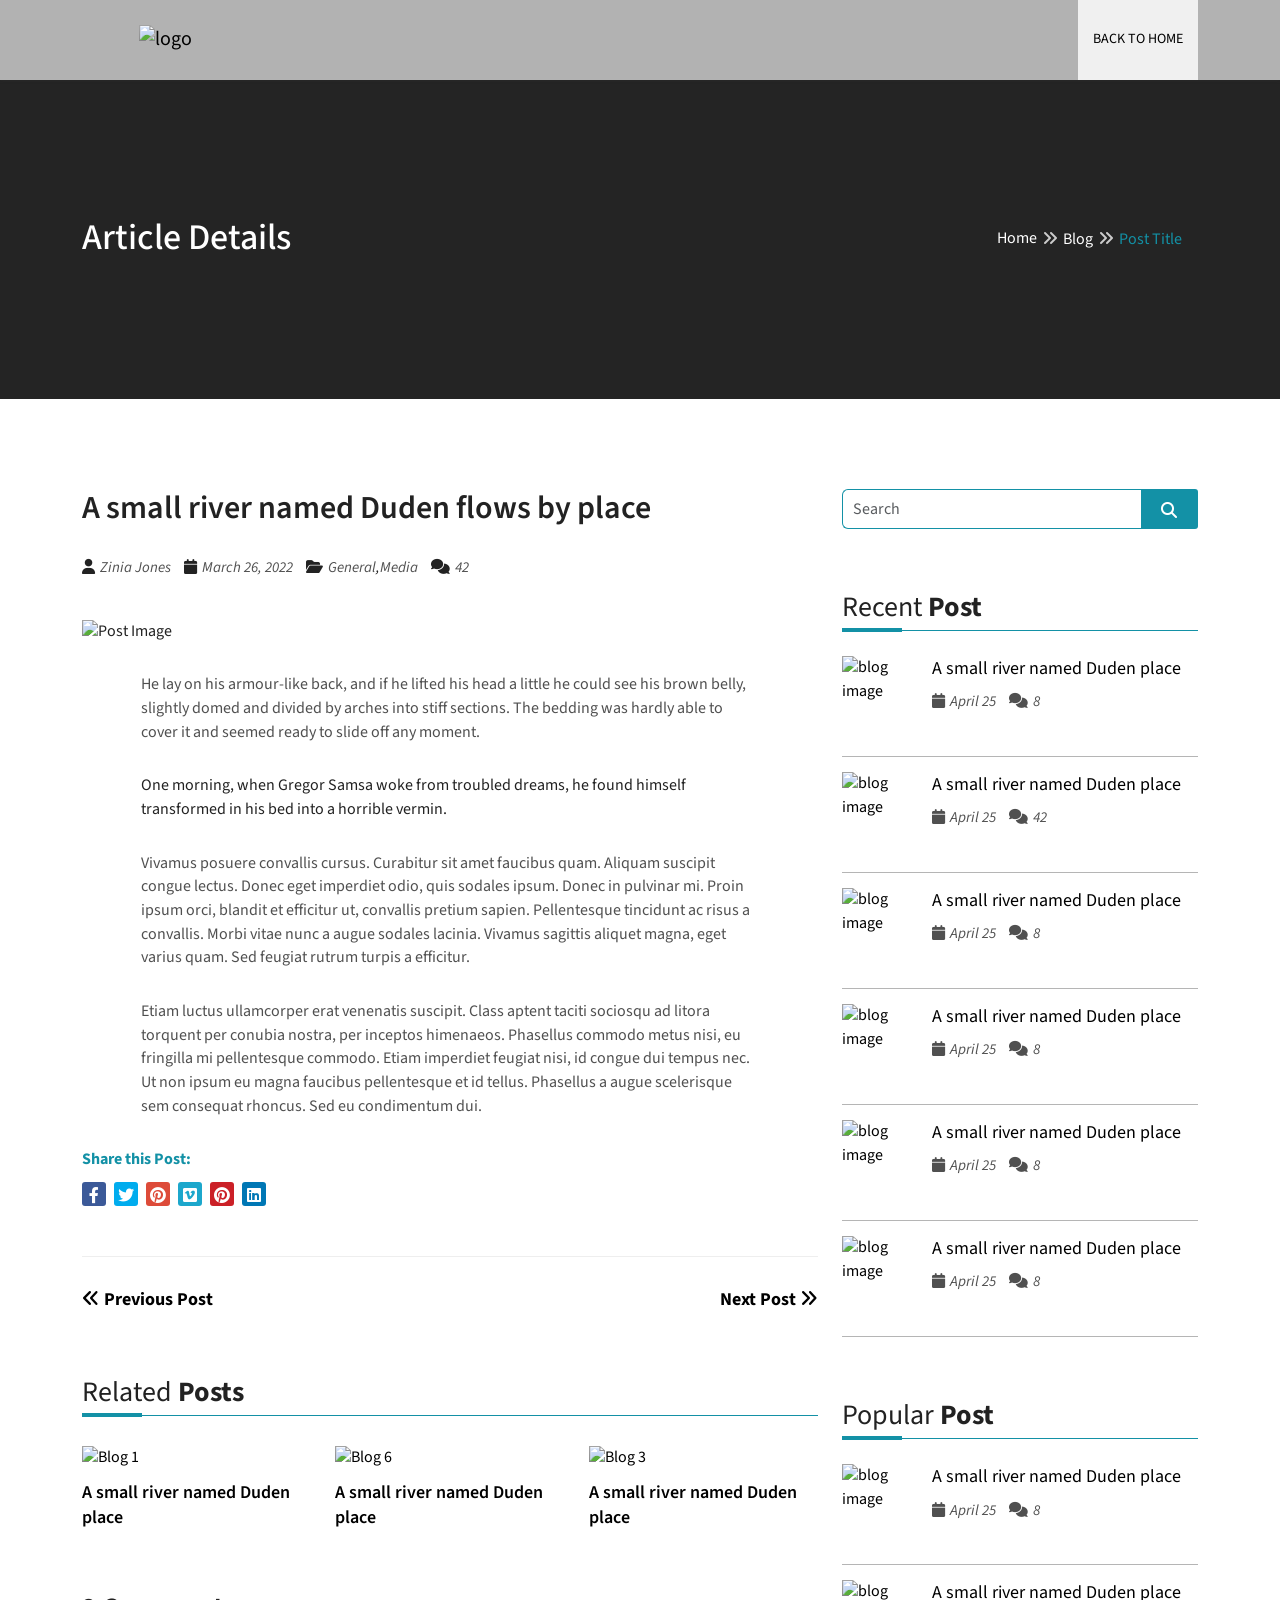
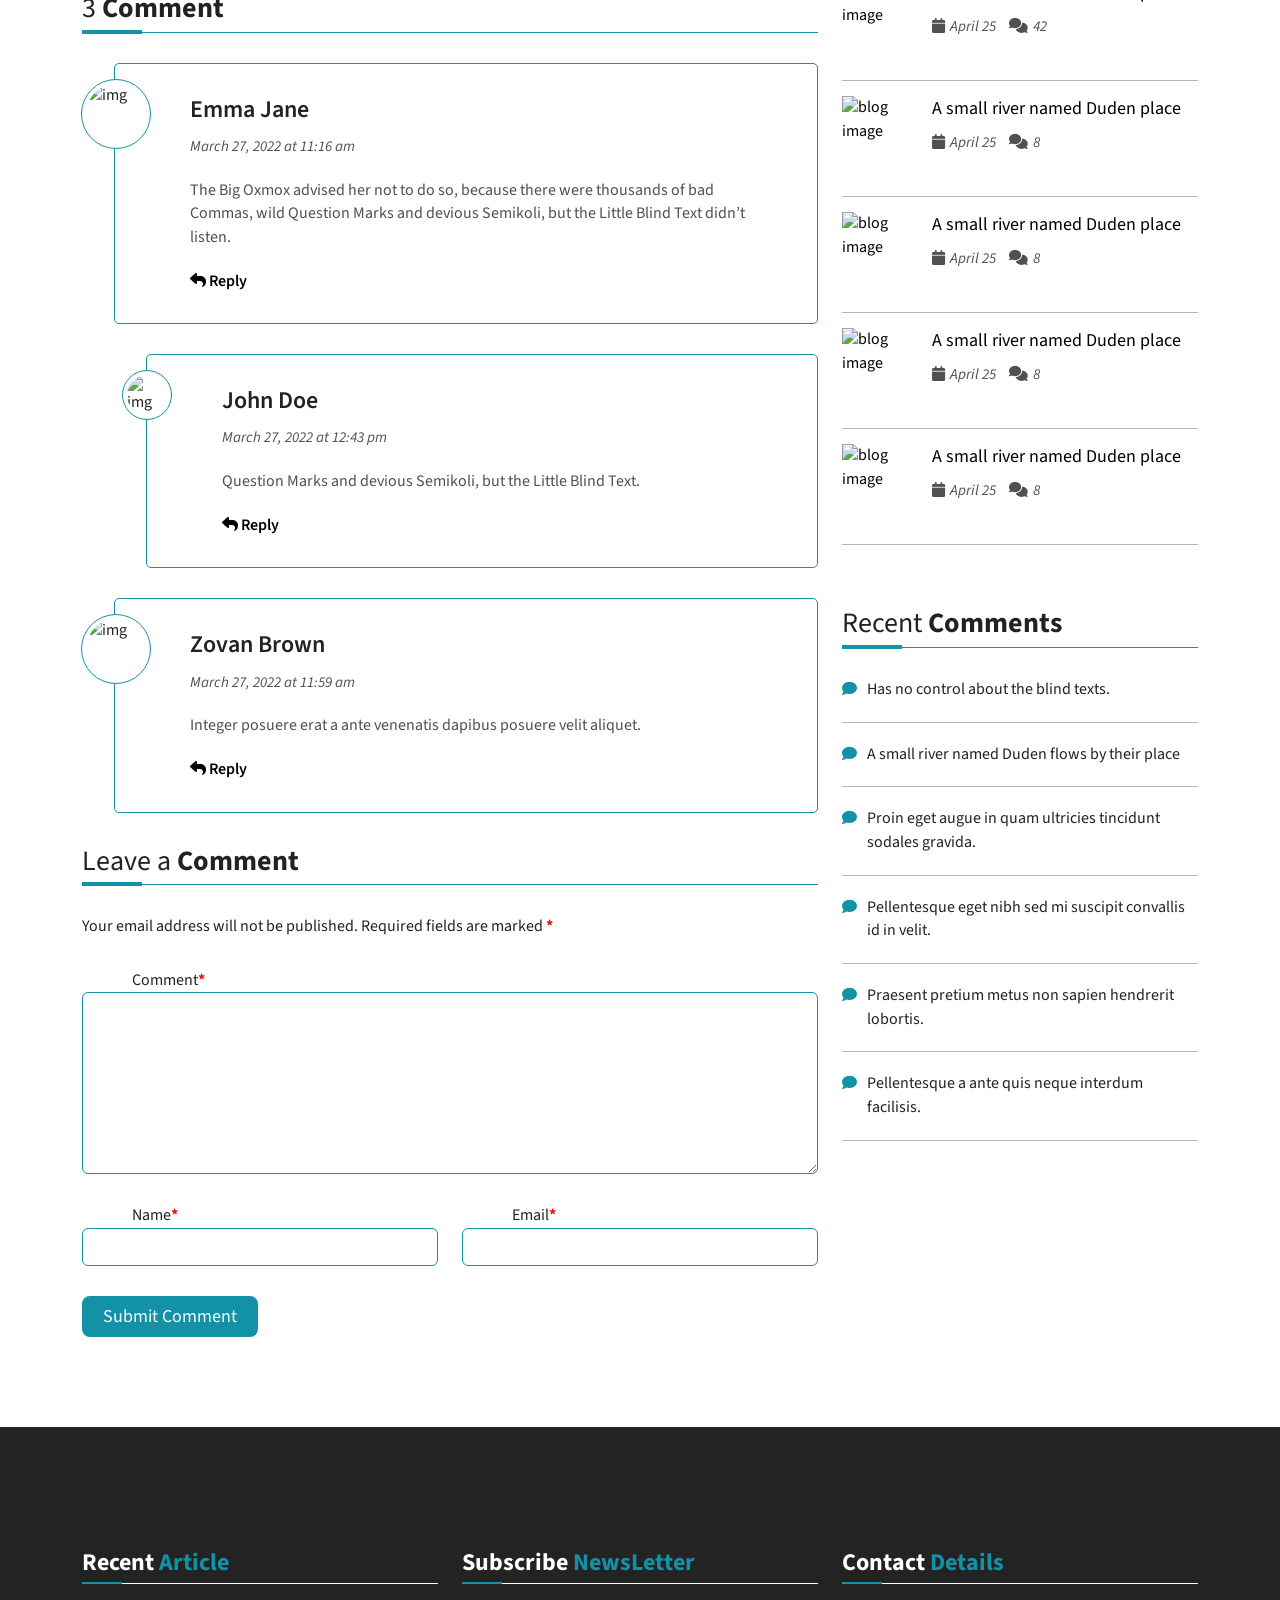
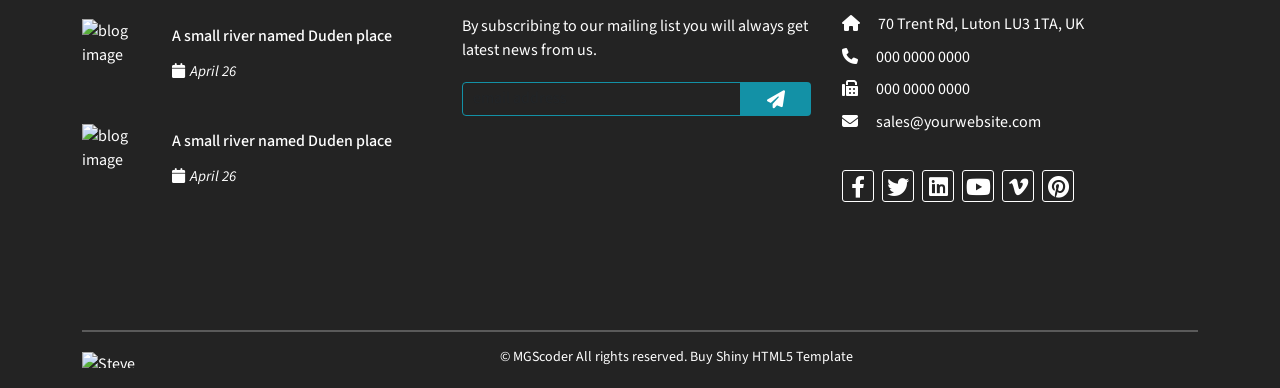
==== commit 2f661b14: "updated site" ====
--- a/single-blog.html
+++ b/single-blog.html
@@ -5,7 +5,7 @@
 	<meta content="IE=edge" http-equiv="X-UA-Compatible">
 	<meta name="viewport" content="width=device-width, minimum-scale=1, maximum-scale=1"/>
 	
-	<title>Full-Stack Developer</title>	
+	<title>Shiny - Personal Responsive HTML5 Template</title>	
 	<!-- set your website meta description and keywords -->
 	<meta name="description" content="Add your business website description here">
 	<meta name="keywords" content="Add your business website keywords here">
@@ -43,16 +43,18 @@
 							<span class="menubar2"></span>
 							<span class="menubar3"></span>
 						</button>
-						<a class="navbar-brand d-md-block d-lg-none" href="index.php">
-								<img class="logo logo-color" src="images/logo.avif" alt="Jhon Arzu-Gil">
+						<a class="navbar-brand d-md-block d-lg-none" href="index.html">
+							<img class="logo logo-color" src="images/logo.png" alt="logo">
+							<img class="logo logo-white" src="images/logo-white.png" alt="logo">
 						</a>
 						<div class="collapse navbar-collapse" id="navbarSupportedContent">
 							<a class="navbar-brand d-none d-sm-none d-md-none d-lg-block" href="index.html">
-								<img class="logo logo-color" src="images/logo.avif" alt="Jhon Arzu-Gil">
+								<img class="logo logo-color" src="images/logo.png" alt="logo">
+								<img class="logo logo-white" src="images/logo-white.png" alt="logo">
 							</a>
 							<ul class="navbar-nav ml-auto">
 								<li class="nav-item">
-									<a class="nav-link menubgactive" href="index.php">Back To Home</a>
+									<a class="nav-link menubgactive" href="index.html">Back To Home</a>
 								</li>
 							</ul>
 						</div>
@@ -69,12 +71,12 @@
 		<div class="container">
 			<div class="row">
 				<div class="col-md-6">
-					<h2>Full Stack Developer</h2>
+					<h2>Article Details</h2>
 				</div><!-- end col -->
 				<div class="col-md-6">
 					<ul class="breadcrumb">
-						<li><a href="index.php">Home</a></li>
-						<li><a href="single-blog.html">Blog</a></li>
+						<li><a href="index.html">Home</a></li>
+						<li><a href="#">Blog</a></li>
 						<li class="active">Post Title</li>
 					</ul>
 				</div><!-- end col -->
@@ -93,10 +95,10 @@
 							<h1>A small river named Duden flows by place</h1>
 						</div><!-- end post-title -->
 						<div class="post-meta">
-							<span><i class="fas fa-user"></i><a href="#">Zinia Jones</a></span>
-							<span><i class="fas fa-calendar-alt"></i><a href="#">March 26, 2022</a></span>
-							<span><i class="fas fa-folder-open"></i><a href="#">General</a>,<a href="#">Media</a></span>
-							<span><i class="fas fa-comments"></i><a href="#comment">42</a></span>
+							<span><i class="fa-solid fa-user"></i><a href="#">Zinia Jones</a></span>
+							<span><i class="fa-solid fa-calendar"></i><a href="#">March 26, 2022</a></span>
+							<span><i class="fa-solid fa-folder-open"></i><a href="#">General</a>,<a href="#">Media</a></span>
+							<span><i class="fa-solid fa-comments"></i><a href="#comment">42</a></span>
 						</div><!-- end post-meta -->
 						
 						<div class="post-image">
@@ -115,20 +117,20 @@
 							<ul class="list-inline list-social">
 								<li>
 									<a href="#" class="social-icon social-icon-small social-icon-colored social-icon-facebook">
-										<i class="fab fa-facebook-f"></i>
-										<i class="fab fa-facebook-f"></i>
+										<i class="fa-brands fa-facebook-f"></i>
+										<i class="fa-brands fa-facebook-f"></i>
 									</a>
 								</li>
 								<li>
 									<a href="#" class="social-icon social-icon-small social-icon-colored social-icon-twitter">
-										<i class="fab fa-twitter"></i>
-										<i class="fab fa-twitter"></i>
+										<i class="fa-brands fa-twitter"></i>
+										<i class="fa-brands fa-twitter"></i>
 									</a>
 								</li>
 								<li>
 									<a href="#" class="social-icon social-icon-small social-icon-colored social-icon-gplus">
-										<i class="fab fa-pinterest-p"></i>
-										<i class="fab fa-pinterest-p"></i>
+										<i class="fa-brands fa-pinterest"></i>
+										<i class="fa-brands fa-pinterest"></i>
 									</a>
 								</li>
 								<li>
@@ -139,14 +141,14 @@
 								</li>
 								<li>
 									<a href="#" class="social-icon social-icon-small social-icon-colored social-icon-pinterest">
-										<i class="fab fa-pinterest-p"></i>
-										<i class="fab fa-pinterest-p"></i>
+										<i class="fa-brands fa-pinterest"></i>
+										<i class="fa-brands fa-pinterest"></i>
 									</a>
 								</li>
 								<li>
 									<a href="#" class="social-icon social-icon-small social-icon-colored social-icon-linkedin">
-										<i class="fab fa-linkedin-in"></i>
-										<i class="fab fa-linkedin-in"></i>
+										<i class="fa-brands fa-linkedin"></i>
+										<i class="fa-brands fa-linkedin"></i>
 									</a>
 								</li>
 							</ul><!-- end list-social -->
@@ -159,10 +161,10 @@
 						<div class="row">
 							<div class="col-sm-12">
 								<div class="float-start">
-									<a href="#"><i class="fas fa-angle-double-left"></i> Previous Post</a>
+									<a href="#"><i class="fa-solid fa-angles-left"></i> Previous Post</a>
 								</div>
 								<div class="float-end">
-									<a href="#">Next Post <i class="fas fa-angle-double-right"></i></a>
+									<a href="#">Next Post <i class="fa-solid fa-angles-right"></i></a>
 								</div>
 							</div><!-- end col -->
 						</div>
@@ -225,7 +227,7 @@
 											<a href="#">March 27, 2022 at 11:16 am</a>
 										</div><!-- end comment-meta -->
 										<p>The Big Oxmox advised her not to do so, because there were thousands of bad Commas, wild Question Marks and devious Semikoli, but the Little Blind Text didn’t listen.</p>
-										<a class="comment-reply-link" href="#"><i class="fas fa-reply"></i> Reply</a>
+										<a class="comment-reply-link" href="#"><i class="fa-solid fa-reply"></i> Reply</a>
 									</div><!-- end comment-content -->
 								</div><!-- end comment-wrap -->
 								
@@ -241,7 +243,7 @@
 													<a href="#">March 27, 2022 at 12:43 pm</a>
 												</div><!-- end comment-meta -->
 												<p>Question Marks and devious Semikoli, but the Little Blind Text.</p>
-												<a class="comment-reply-link" href="#"><i class="fas fa-reply"></i> Reply</a>
+												<a class="comment-reply-link" href="#"><i class="fa-solid fa-reply"></i> Reply</a>
 											</div><!-- end comment-content -->
 										</div>
 									</li>
@@ -258,7 +260,7 @@
 											<a href="#">March 27, 2022 at 11:59 am</a>
 										</div><!-- end comment-meta -->
 										<p>Integer posuere erat a ante venenatis dapibus posuere velit aliquet.</p>
-										<a class="comment-reply-link" href="#"><i class="fas fa-reply"></i> Reply</a>
+										<a class="comment-reply-link" href="#"><i class="fa-solid fa-reply"></i> Reply</a>
 									</div><!-- end comment-content -->
 								</div>
 							</li>
@@ -317,7 +319,7 @@
 									<input type="text" class="form-control"  placeholder="Search" >
 									<span class="input-group-addon">
 										<button type="submit">
-											<i class="fas fa-search"></i>
+											<i class="fa-solid fa-magnifying-glass"></i>
 										</button>  
 									</span>
 								</div>
@@ -336,8 +338,8 @@
 									<div class="post-content">
 										<h3><a href="single-blog.html">A small river named Duden place</a></h3>
 										<div class="post-meta">
-											<span><i class="fas fa-calendar-alt"></i><a href="#">April 25</a></span>
-											<span><i class="fas fa-comments"></i><a href="#comments">8</a></span>
+											<span><i class="fa-solid fa-calendar"></i><a href="#">April 25</a></span>
+											<span><i class="fa-solid fa-comments"></i><a href="#comments">8</a></span>
 										</div><!-- end post-meta -->
 									</div><!-- end post-content -->
 								</li>
@@ -348,8 +350,8 @@
 									<div class="post-content">
 										<h3><a href="single-blog.html">A small river named Duden place</a></h3>
 										<div class="post-meta">
-											<span><i class="fas fa-calendar-alt"></i><a href="#">April 25</a></span>
-											<span><i class="fas fa-comments"></i><a href="#comments">42</a></span>
+											<span><i class="fa-solid fa-calendar"></i><a href="#">April 25</a></span>
+											<span><i class="fa-solid fa-comments"></i><a href="#comments">42</a></span>
 										</div><!-- end post-meta -->
 									</div><!-- end post-content -->
 								</li>
@@ -360,8 +362,8 @@
 									<div class="post-content">
 										<h3><a href="single-blog.html">A small river named Duden place</a></h3>
 										<div class="post-meta">
-											<span><i class="fas fa-calendar-alt"></i><a href="#">April 25</a></span>
-											<span><i class="fas fa-comments"></i><a href="#comments">8</a></span>
+											<span><i class="fa-solid fa-calendar"></i><a href="#">April 25</a></span>
+											<span><i class="fa-solid fa-comments"></i><a href="#comments">8</a></span>
 										</div><!-- end post-meta -->
 									</div><!-- end post-content -->
 								</li>
@@ -372,8 +374,8 @@
 									<div class="post-content">
 										<h3><a href="single-blog.html">A small river named Duden place</a></h3>
 										<div class="post-meta">
-											<span><i class="fas fa-calendar-alt"></i><a href="#">April 25</a></span>
-											<span><i class="fas fa-comments"></i><a href="#comments">8</a></span>
+											<span><i class="fa-solid fa-calendar"></i><a href="#">April 25</a></span>
+											<span><i class="fa-solid fa-comments"></i><a href="#comments">8</a></span>
 										</div><!-- end post-meta -->
 									</div><!-- end post-content -->
 								</li>
@@ -384,8 +386,8 @@
 									<div class="post-content">
 										<h3><a href="single-blog.html">A small river named Duden place</a></h3>
 										<div class="post-meta">
-											<span><i class="fas fa-calendar-alt"></i><a href="#">April 25</a></span>
-											<span><i class="fas fa-comments"></i><a href="#comments">8</a></span>
+											<span><i class="fa-solid fa-calendar"></i><a href="#">April 25</a></span>
+											<span><i class="fa-solid fa-comments"></i><a href="#comments">8</a></span>
 										</div><!-- end post-meta -->
 									</div><!-- end post-content -->
 								</li>
@@ -396,8 +398,8 @@
 									<div class="post-content">
 										<h3><a href="single-blog.html">A small river named Duden place</a></h3>
 										<div class="post-meta">
-											<span><i class="fas fa-calendar-alt"></i><a href="#">April 25</a></span>
-											<span><i class="fas fa-comments"></i><a href="#comments">8</a></span>
+											<span><i class="fa-solid fa-calendar"></i><a href="#">April 25</a></span>
+											<span><i class="fa-solid fa-comments"></i><a href="#comments">8</a></span>
 										</div><!-- end post-meta -->
 									</div><!-- end post-content -->
 								</li>
@@ -415,8 +417,8 @@
 									<div class="post-content">
 										<h3><a href="single-blog.html">A small river named Duden place</a></h3>
 										<div class="post-meta">
-											<span><i class="fas fa-calendar-alt"></i><a href="#">April 25</a></span>
-											<span><i class="fas fa-comments"></i><a href="#comments">8</a></span>
+											<span><i class="fa-solid fa-calendar"></i><a href="#">April 25</a></span>
+											<span><i class="fa-solid fa-comments"></i><a href="#comments">8</a></span>
 										</div><!-- end post-meta -->
 									</div><!-- end post-content -->
 								</li>
@@ -427,8 +429,8 @@
 									<div class="post-content">
 										<h3><a href="single-blog.html">A small river named Duden place</a></h3>
 										<div class="post-meta">
-											<span><i class="fas fa-calendar-alt"></i><a href="#">April 25</a></span>
-											<span><i class="fas fa-comments"></i><a href="#comments">42</a></span>
+											<span><i class="fa-solid fa-calendar"></i><a href="#">April 25</a></span>
+											<span><i class="fa-solid fa-comments"></i><a href="#comments">42</a></span>
 										</div><!-- end post-meta -->
 									</div><!-- end post-content -->
 								</li>
@@ -439,8 +441,8 @@
 									<div class="post-content">
 										<h3><a href="single-blog.html">A small river named Duden place</a></h3>
 										<div class="post-meta">
-											<span><i class="fas fa-calendar-alt"></i><a href="#">April 25</a></span>
-											<span><i class="fas fa-comments"></i><a href="#comments">8</a></span>
+											<span><i class="fa-solid fa-calendar"></i><a href="#">April 25</a></span>
+											<span><i class="fa-solid fa-comments"></i><a href="#comments">8</a></span>
 										</div><!-- end post-meta -->
 									</div><!-- end post-content -->
 								</li>
@@ -451,8 +453,8 @@
 									<div class="post-content">
 										<h3><a href="single-blog.html">A small river named Duden place</a></h3>
 										<div class="post-meta">
-											<span><i class="fas fa-calendar-alt"></i><a href="#">April 25</a></span>
-											<span><i class="fas fa-comments"></i><a href="#comments">8</a></span>
+											<span><i class="fa-solid fa-calendar"></i><a href="#">April 25</a></span>
+											<span><i class="fa-solid fa-comments"></i><a href="#comments">8</a></span>
 										</div><!-- end post-meta -->
 									</div><!-- end post-content -->
 								</li>
@@ -463,8 +465,8 @@
 									<div class="post-content">
 										<h3><a href="single-blog.html">A small river named Duden place</a></h3>
 										<div class="post-meta">
-											<span><i class="fas fa-calendar-alt"></i><a href="#">April 25</a></span>
-											<span><i class="fas fa-comments"></i><a href="#comments">8</a></span>
+											<span><i class="fa-solid fa-calendar"></i><a href="#">April 25</a></span>
+											<span><i class="fa-solid fa-comments"></i><a href="#comments">8</a></span>
 										</div><!-- end post-meta -->
 									</div><!-- end post-content -->
 								</li>
@@ -475,8 +477,8 @@
 									<div class="post-content">
 										<h3><a href="single-blog.html">A small river named Duden place</a></h3>
 										<div class="post-meta">
-											<span><i class="fas fa-calendar-alt"></i><a href="#">April 25</a></span>
-											<span><i class="fas fa-comments"></i><a href="#comments">8</a></span>
+											<span><i class="fa-solid fa-calendar"></i><a href="#">April 25</a></span>
+											<span><i class="fa-solid fa-comments"></i><a href="#comments">8</a></span>
 										</div><!-- end post-meta -->
 									</div><!-- end post-content -->
 								</li>
@@ -519,7 +521,7 @@
 										<div class="post-content">
 											<h3><a href="single-blog.html">A small river named Duden place</a></h3>
 											<div class="post-meta">
-												<span><i class="fas fa-calendar-alt"></i><a href="#">April 26</a></span>
+												<span><i class="fa-solid fa-calendar"></i><a href="#">April 26</a></span>
 											</div><!-- end post-meta -->
 										</div><!-- end post-content -->
 									</li>
@@ -530,7 +532,7 @@
 										<div class="post-content">
 											<h3><a href="single-blog.html">A small river named Duden place</a></h3>
 											<div class="post-meta">
-												<span><i class="fas fa-calendar-alt"></i><a href="#">April 26</a></span>
+												<span><i class="fa-solid fa-calendar"></i><a href="#">April 26</a></span>
 											</div><!-- end post-meta -->
 										</div><!-- end post-content -->
 									</li>
@@ -543,7 +545,7 @@
 								<div class="mc-form-holder">
 									<form id="mc-form">
 										<input id="mc-email" class="form-control" placeholder="email address" name="EMAIL" type="email">
-										<button class="btn" type="submit"><i class="fas fa-paper-plane"></i></button>
+										<button class="btn" type="submit"><i class="fa-solid fa-paper-plane"></i></button>
 										<label for="mc-email"></label>
 									</form>
 								</div>
@@ -552,47 +554,47 @@
 							<div class="column col-md-4">
 								<h4 class="widget-title">Contact <span>Details</span></h4>
 								<ul class="contact-info list-unstyled">
-									<li><i class="fas fa-home"></i> 70 Trent Rd, Luton LU3 1TA, UK</li>
-									<li><i class="fas fa-phone"></i> <a href="tel:000-0000-0000">000 0000 0000</a></li>
-									<li><i class="fas fa-fax"></i> 000 0000 0000</li>
-									<li><i class="fas fa-envelope"></i> <a href="mailto:sales@yourwebsite.com">sales@yourwebsite.com</a></li>
+									<li><i class="fa-solid fa-house"></i> 70 Trent Rd, Luton LU3 1TA, UK</li>
+									<li><i class="fa-solid fa-phone"></i> <a href="tel:000-0000-0000">000 0000 0000</a></li>
+									<li><i class="fa-solid fa-fax"></i> 000 0000 0000</li>
+									<li><i class="fa-solid fa-envelope"></i> <a href="mailto:sales@yourwebsite.com">sales@yourwebsite.com</a></li>
 								</ul><!-- end contact-info  -->
 								
 								<ul class="list-inline list-social clearfix">
 									<li>
 										<a href="#" class="social-icon social-icon-facebook" target="_blank">
-											<i class="fab fa-facebook-f"></i>
-											<i class="fab fa-facebook-f"></i>
+											<i class="fa-brands fa-facebook-f"></i>
+											<i class="fa-brands fa-facebook-f"></i>
 										</a>
 									</li>
 									<li>
 										<a href="#" class="social-icon social-icon-twitter" target="_blank">
-											<i class="fab fa-twitter"></i>
-											<i class="fab fa-twitter"></i>
+											<i class="fa-brands fa-twitter"></i>
+											<i class="fa-brands fa-twitter"></i>
 										</a>
 									</li>
 									<li>
 										<a href="#" class="social-icon social-icon-linkedin" target="_blank">
-											<i class="fab fa-linkedin-in"></i>
-											<i class="fab fa-linkedin-in"></i>
+											<i class="fa-brands fa-linkedin"></i>
+											<i class="fa-brands fa-linkedin"></i>
 										</a>
 									</li>
 									<li>
 										<a href="#" class="social-icon social-icon-youtube" target="_blank">
-											<i class="fab fa-youtube"></i>
-											<i class="fab fa-youtube"></i>
+											<i class="fa-brands fa-youtube"></i>
+											<i class="fa-brands fa-youtube"></i>
 										</a>
 									</li>
 									<li>
 										<a href="#" class="social-icon social-icon-vimeo" target="_blank">
-											<i class="fab fa-vimeo-v"></i>
-											<i class="fab fa-vimeo-v"></i>
+											<i class="fa-brands fa-vimeo-v"></i>
+											<i class="fa-brands fa-vimeo-v"></i>
 										</a>
 									</li>
 									<li>
 										<a href="#" class="social-icon social-icon-pinterest" target="_blank">
-											<i class="fab fa-pinterest-p"></i>
-											<i class="fab fa-pinterest-p"></i>
+											<i class="fa-brands fa-pinterest"></i>
+											<i class="fa-brands fa-pinterest"></i>
 										</a>
 									</li>
 								</ul><!-- end list-social -->
@@ -612,10 +614,10 @@
 	</footer>
 	<!-- end footer -->
 	
-	<a href="#" class="scrollup"><i class="fas fa-arrow-circle-up"></i></a>
+	<a href="#" class="scrollup"><i class="fa-solid fa-circle-arrow-up"></i></a>
 	
 	<!-- jQuery Library -->
-	<script src="js/jquery-3.5.1.min.js"></script>
+	<script src="js/jquery-3.7.1.min.js"></script>
 	<!-- Bootstrap Js -->
 	<script src="js/bootstrap.min.js"></script>
 	<!-- Isotope Filtring Js -->
--- a/css/parallax.css
+++ b/css/parallax.css
@@ -47,7 +47,7 @@
 |----------------------------------------------------------------------------
 */
 #portfolio.parallax {
-    background-image: url("../images/background/computer%20clouds%20Jhon%20Gil.avif");
+    background-image: url("../images/background/CloudComptingPicture.webp");
 }
 
 /*
@@ -56,7 +56,7 @@
 |----------------------------------------------------------------------------
 */
 #quotes-section {
-    background-image: url("../images/background/computer%20clouds%20Jhon%20Gil.avif");
+    background-image: url("../images/background/CloudHacker.jpeg");
 }
 #quotes-section::before {
     background-color: rgba(0, 0, 0, 0.7);
@@ -68,7 +68,7 @@
 |----------------------------------------------------------------------------
 */
 #blog.parallax {
-    background-image: url("../images/background/computer%20clouds%20Jhon%20Gil.avif");
+    background-image: url("../images/background/CloudInfo.jpeg");
 }
 
 /*
@@ -77,7 +77,7 @@
 |----------------------------------------------------------------------------
 */
 #testimonials.parallax {
-    background-image: url("../images/background/computer%20clouds%20Jhon%20Gil.avif");
+    background-image: url("../images/background/CloudServerRoom.jpeg");
 }
 
 /*
@@ -86,5 +86,5 @@
 |----------------------------------------------------------------------------
 */
 #success-story.parallax {
-    background-image: url("../images/background/computer%20clouds%20Jhon%20Gil.avif");
+    background-image: url("../images/background/CloudRoom.jpeg");
 }
--- a/css/style.css
+++ b/css/style.css
@@ -358,7 +358,7 @@
 	background-image: url("../images/profile/CloudTechnology%20Computing.avif");
 }
 .home-top-banner.banner-2 {
-	background-image: url("../images/profile/computer%20clouds%20Jhon%20Gil.avif");
+	background-image: url("../images/profile/computer%20clouds%20Jho%20Gil.avif");
 }
 
 .background-transparent {
@@ -1660,7 +1660,7 @@
 	color: #fff;
 }
 #quotes-section.parallax {
-	background-image: url("../images/background/computer%20clouds%20Jhon%20Gil.avif");
+	background-image: url("../images/background/CloudHacker.jpeg");
 	background-attachment: fixed;
 	background-position: 50% 0;
 	background-repeat: no-repeat;
@@ -3122,3 +3122,12 @@
 .bottomMargin0 {
     margin-bottom: 0;
 }
+.formlabel{
+    padding-left: 50px;
+}
+
+label {
+    display: inline-block;
+    padding-left: 50px; !important;
+}
+
